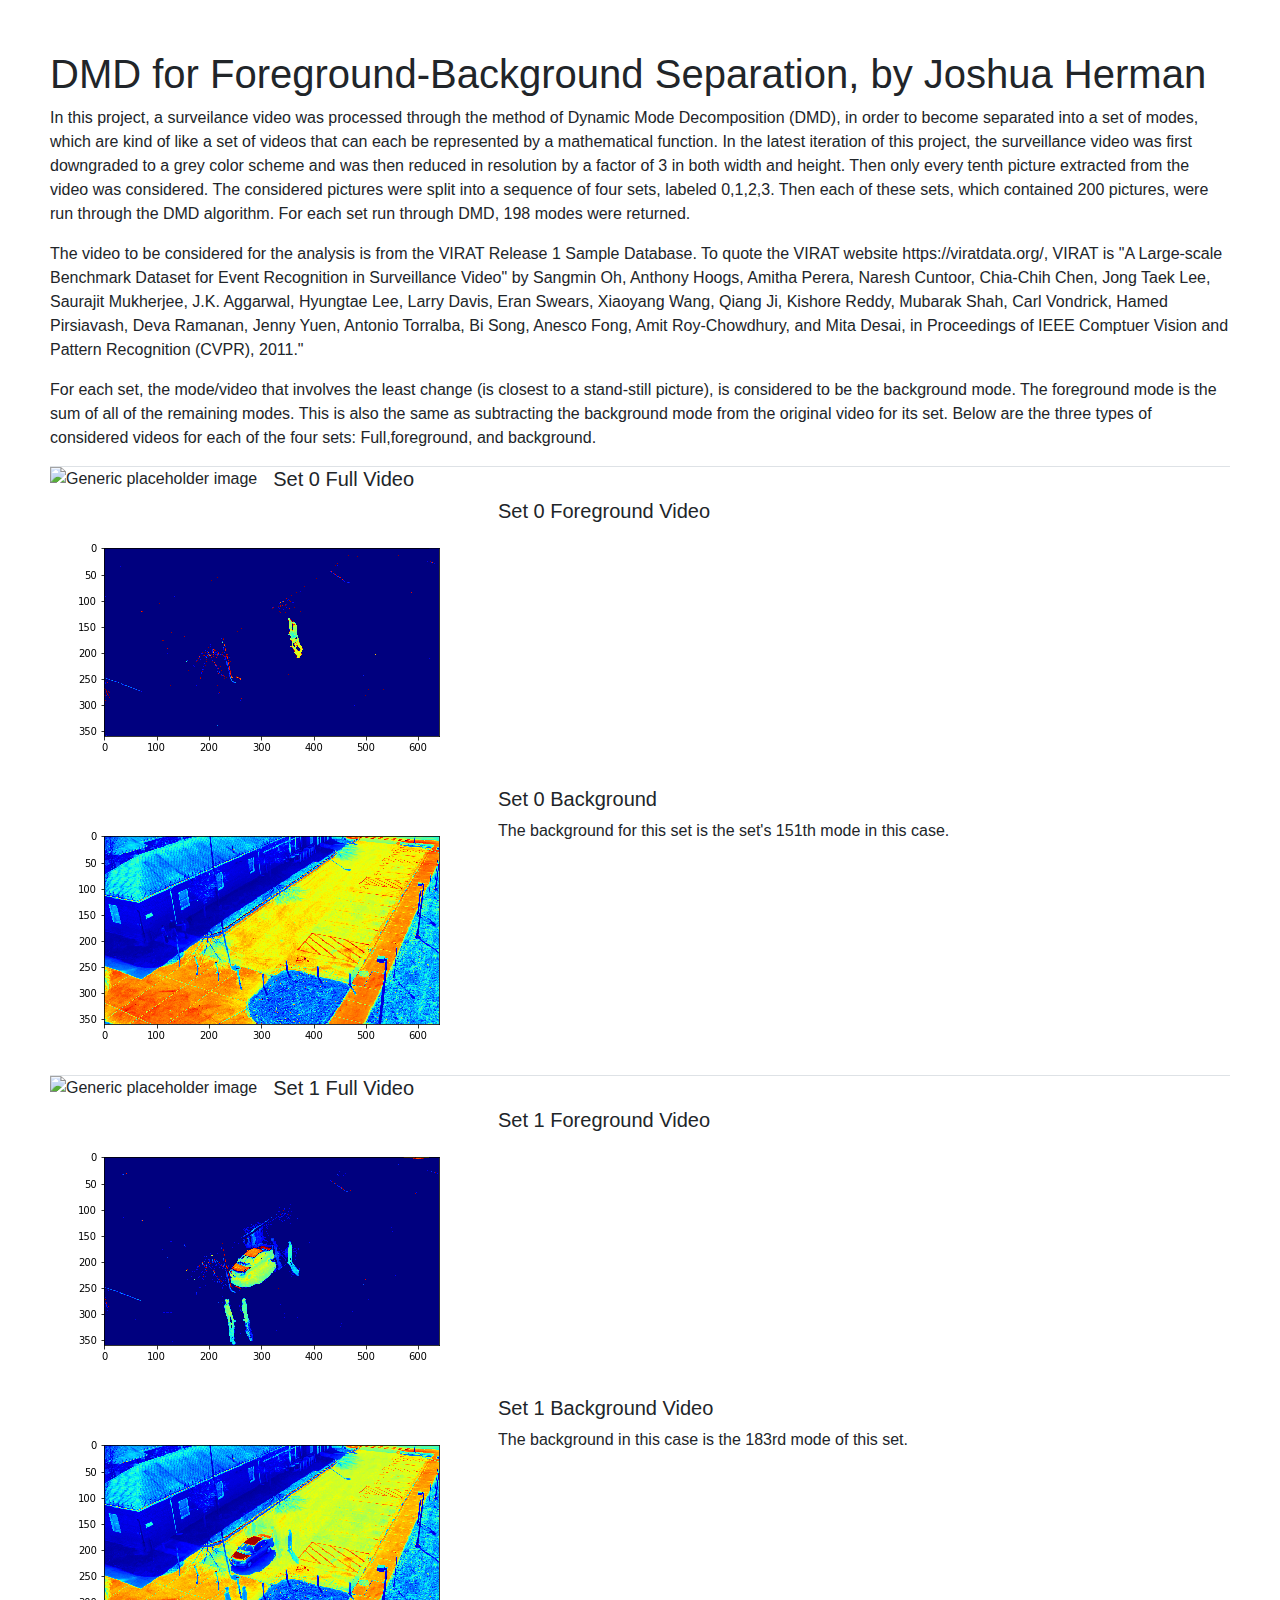
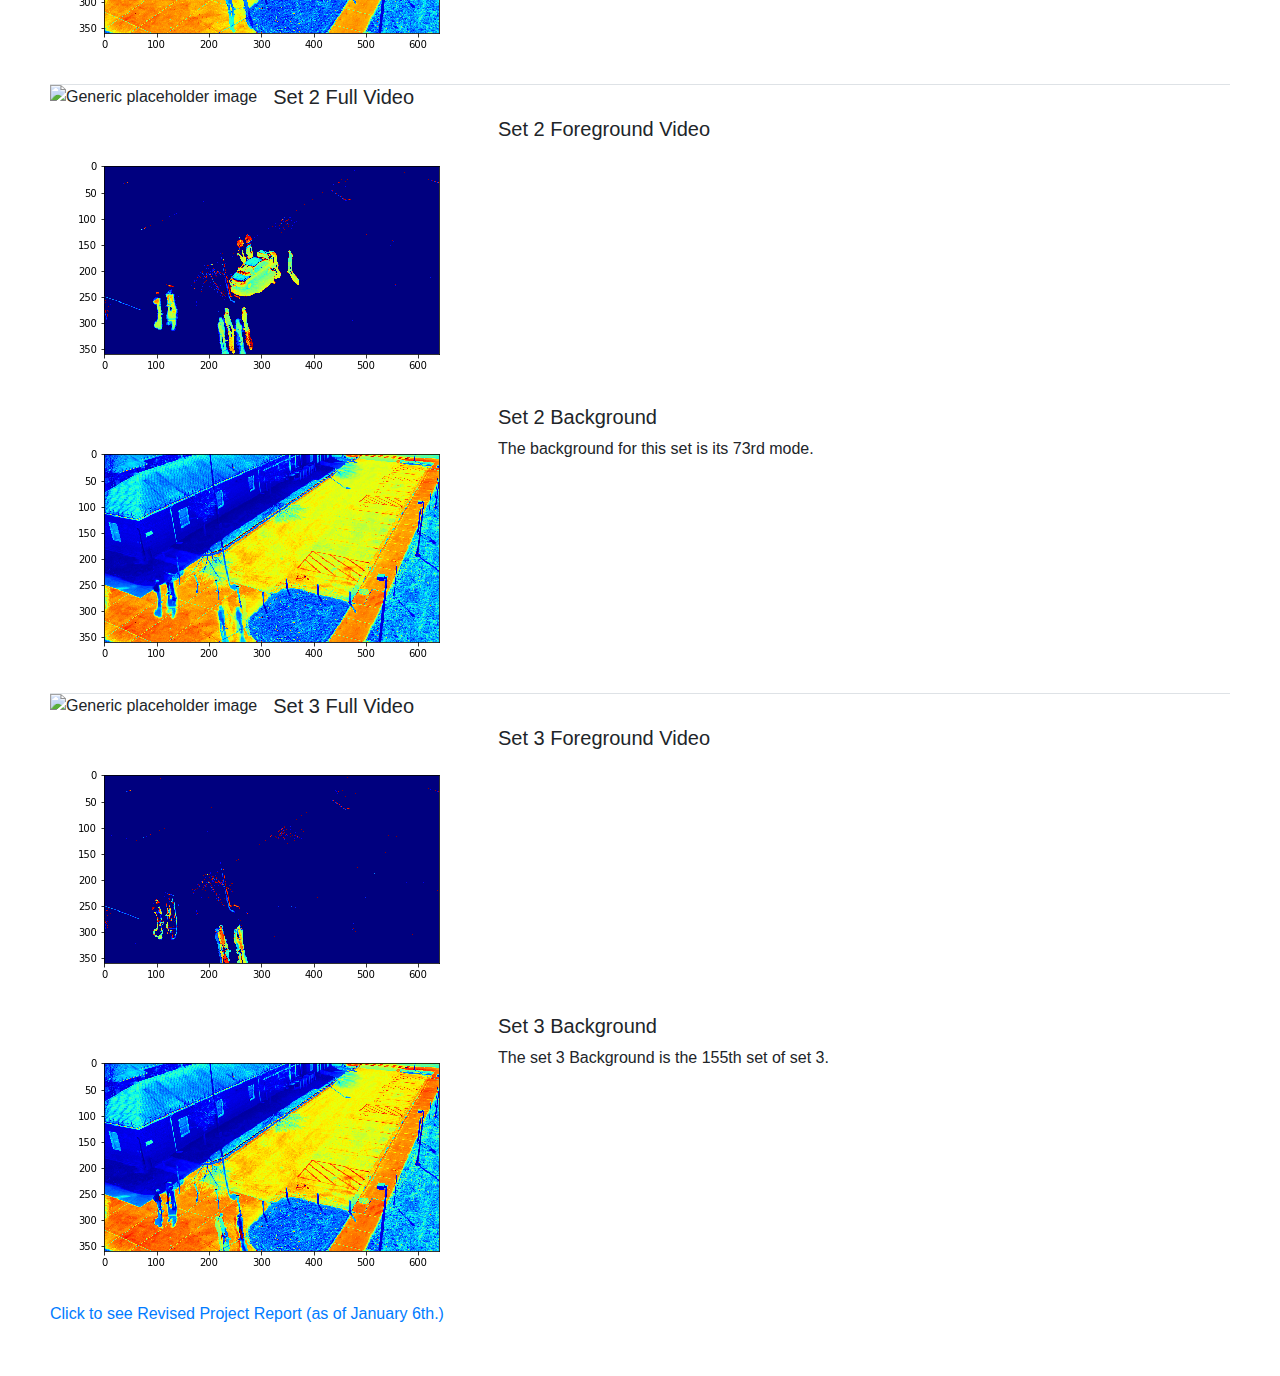
==== DMD.html @ bda3039c "Add files via upload" ====
<!DOCTYPE html>

<html>

  <head>

    <title>Bootstrap Template</title>

    <meta name="viewport" content="width=device-width, initial-scale=1.0">

    <link href="bootstrap/dist/css/bootstrap.min.css" rel="stylesheet" media="screen">
    <link href="DMD.css" rel='stylesheet'>
    <style>

      body {padding-top: 50px;
            padding-left: 50px;
            padding-right:50px;
            padding-bottom:50px}

    </style>

    <!-- HTML5 shim and Respond.js IE8 support of HTML5 elements and media queries -->

    <!--[if lt IE 9]>

      <script src="../../assets/js/html5shiv.js"></script>

      <script src="../../assets/js/respond.min.js"></script>

    <![endif]-->

    <!--https://realpython.com/getting-started-with-bootstrap-3/-->

  </head>

    <!---------------------------------------------------------------->

    <script src="bootstrap/dist/js/jquery.js"></script>

    <script src="bootstrap/dist/js/bootstrap.min.js"></script>

    <!----------------------------------------------------------------->



    <body>
      <h1> DMD for Foreground-Background Separation, by Joshua Herman</h1>
      <div class='mt-0 border-bottom'>
      <p>In this project, a surveilance video was processed through the method of Dynamic Mode Decomposition (DMD), in order to become separated into a set of modes, which are
      kind of like a set of videos that can each be represented by a mathematical function. In the latest iteration of this project, the surveillance video was first downgraded to
    a grey color scheme and was then reduced in resolution by a factor of 3 in both width and height. Then only every tenth picture extracted from the video was considered.
  The considered pictures were split into a sequence of four sets, labeled 0,1,2,3. Then each of these sets, which contained 200 pictures, were run through the DMD algorithm.
For each set run through DMD, 198 modes were returned.</p>

<p>The video to be considered for the analysis is from the VIRAT Release 1 Sample Database. To quote the VIRAT website https://viratdata.org/, VIRAT is "A Large-scale Benchmark Dataset for Event Recognition in Surveillance Video" by Sangmin Oh, Anthony Hoogs, Amitha Perera, Naresh Cuntoor, Chia-Chih Chen, Jong Taek Lee, Saurajit Mukherjee, J.K. Aggarwal, Hyungtae Lee, Larry Davis, Eran Swears, Xiaoyang Wang, Qiang Ji, Kishore Reddy, Mubarak Shah, Carl Vondrick, Hamed Pirsiavash, Deva Ramanan, Jenny Yuen, Antonio Torralba, Bi Song, Anesco Fong, Amit Roy-Chowdhury, and Mita Desai, in Proceedings of IEEE Comptuer Vision and Pattern Recognition (CVPR), 2011."</p>

<p>For each set, the mode/video that involves the least change (is closest to a stand-still picture), is considered to be the background mode. The foreground mode is the sum of all of the remaining modes.
This is also the same as subtracting the background mode from the original video for its set. Below are the three types of considered videos for each of the four sets: Full,foreground, and background.</p>
</div>
      <div class="media">

        <img class="d-flex align-self-start mr-3" src="gifs/Full-Set0.gif" alt="Generic placeholder image">

        <div class="media-body">

          <h5 class="mt-0">Set 0 Full Video</h5>


        </div>

      </div>

    </body>



    <body>

      <div class="media">

        <img class="d-flex align-self-start mr-3" src="gifs/ForegroundVid-Set0.gif" alt="Generic placeholder image">

        <div class="media-body">

          <h5 class="mt-0">Set 0 Foreground Video</h5>

        </div>

      </div>

    </body>



    <body>

      <div class="media border-bottom">

        <img class="d-flex align-self-start mr-3" src="gifs/Background-Set0-Mode[151].gif" alt="Generic placeholder image">

        <div class="media-body">

          <h5 class="mt-0">Set 0 Background</h5>

          <p>The background for this set is the set's 151th mode in this case.
        </div>

      </div>

    </body>



    <body>

      <div class="media">

        <img class="d-flex align-self-start mr-3" src="gifs/Full-Set1.gif" alt="Generic placeholder image">

        <div class="media-body">

          <h5 class="mt-0">Set 1 Full Video</h5>


        </div>

      </div>

    </body>



    <body>

      <div class="media">

        <img class="d-flex align-self-start mr-3" src="gifs/ForegroundVid-Set1.gif" alt="Generic placeholder image">

        <div class="media-body">

          <h5 class="mt-0">Set 1 Foreground Video</h5>


        </div>

      </div>

    </body>

    <body>

      <div class="media border-bottom">

        <img class="d-flex align-self-start mr-3" src="gifs/Background-Set1-Mode[183].gif" alt="Generic placeholder image">

        <div class="media-body">

          <h5 class="mt-0">Set 1 Background Video</h5>

          <p>The background in this case is the 183rd mode of this set.
        </div>

      </div>

    </body>



    <body>

      <div class="media">

        <img class="d-flex align-self-start mr-3" src="gifs/Full-Set2.gif" alt="Generic placeholder image">

        <div class="media-body">

          <h5 class="mt-0">Set 2 Full Video</h5>


        </div>

      </div>

    </body>



    <body>

      <div class="media">

        <img class="d-flex align-self-start mr-3" src="gifs/ForegroundVid-Set2.gif" alt="Generic placeholder image">

        <div class="media-body">

          <h5 class="mt-0">Set 2 Foreground Video</h5>


        </div>

      </div>

      <body>

        <div class="media border-bottom">

          <img class="d-flex align-self-start mr-3" src="gifs/Background-Set2-Mode[73].gif" alt="Generic placeholder image">

          <div class="media-body">

            <h5 class="mt-0">Set 2 Background</h5>

            <p>The background for this set is its 73rd mode. </p>
          </div>

        </div>



        <body>

          <div class="media">

            <img class="d-flex align-self-start mr-3" src="gifs/Full-Set3.gif" alt="Generic placeholder image">

            <div class="media-body">

              <h5 class="mt-0">Set 3 Full Video</h5>


            </div>

          </div>

        </body>



      <body>

        <div class="media">

          <img class="d-flex align-self-start mr-3" src="gifs/ForegroundVid-Set3.gif" alt="Generic placeholder image">

          <div class="media-body">

            <h5 class="mt-0">Set 3 Foreground Video</h5>


          </div>

        </div>

      </body>



        <body>

          <div class="media">

            <img class="d-flex align-self-start mr-3" src="gifs/Background-Set3-Mode[155].gif" alt="Generic placeholder image">

            <div class="media-body">

              <h5 class="mt-0">Set 3 Background</h5>

              <p>The set 3 Background is the 155th set of set 3. </p>
            </div>

          </div>

        </body>





    </body>
    <a href=Rev010520.pdf>Click to see Revised Project Report (as of January 6th.)
</html>
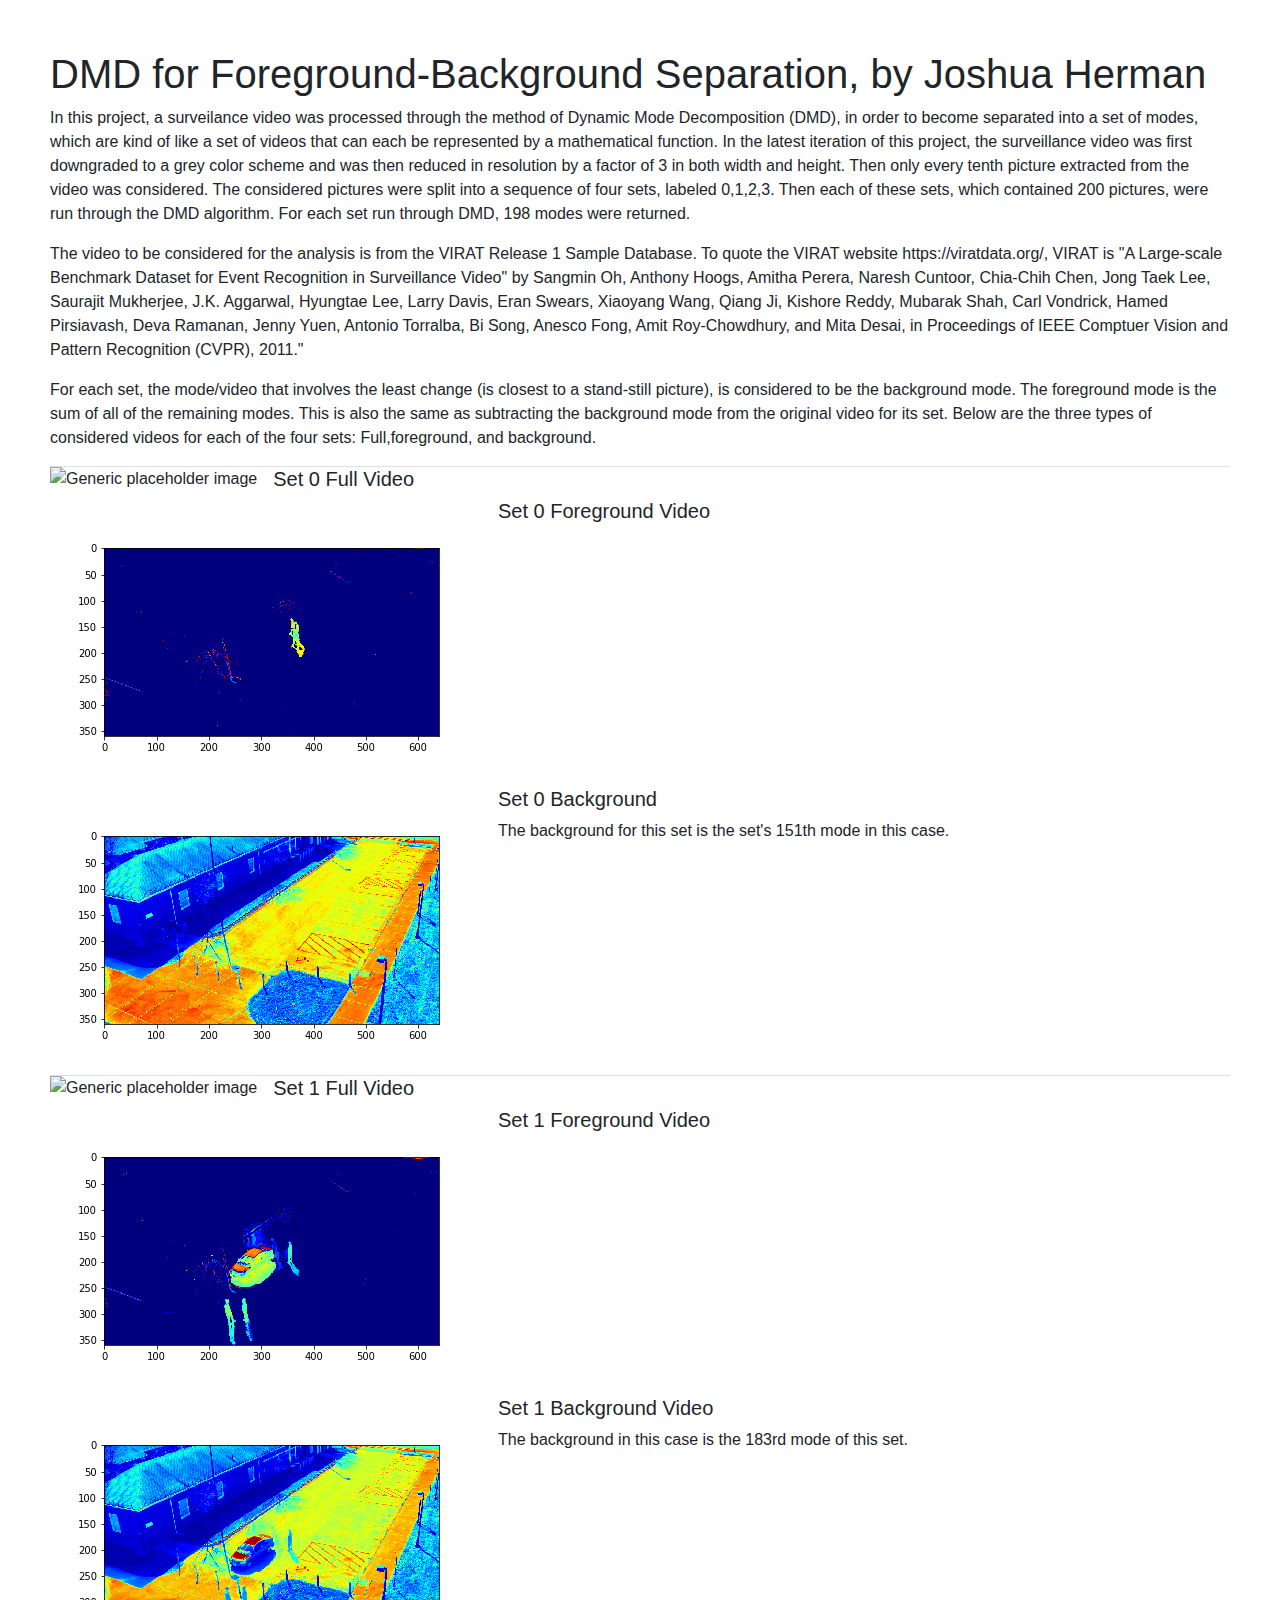
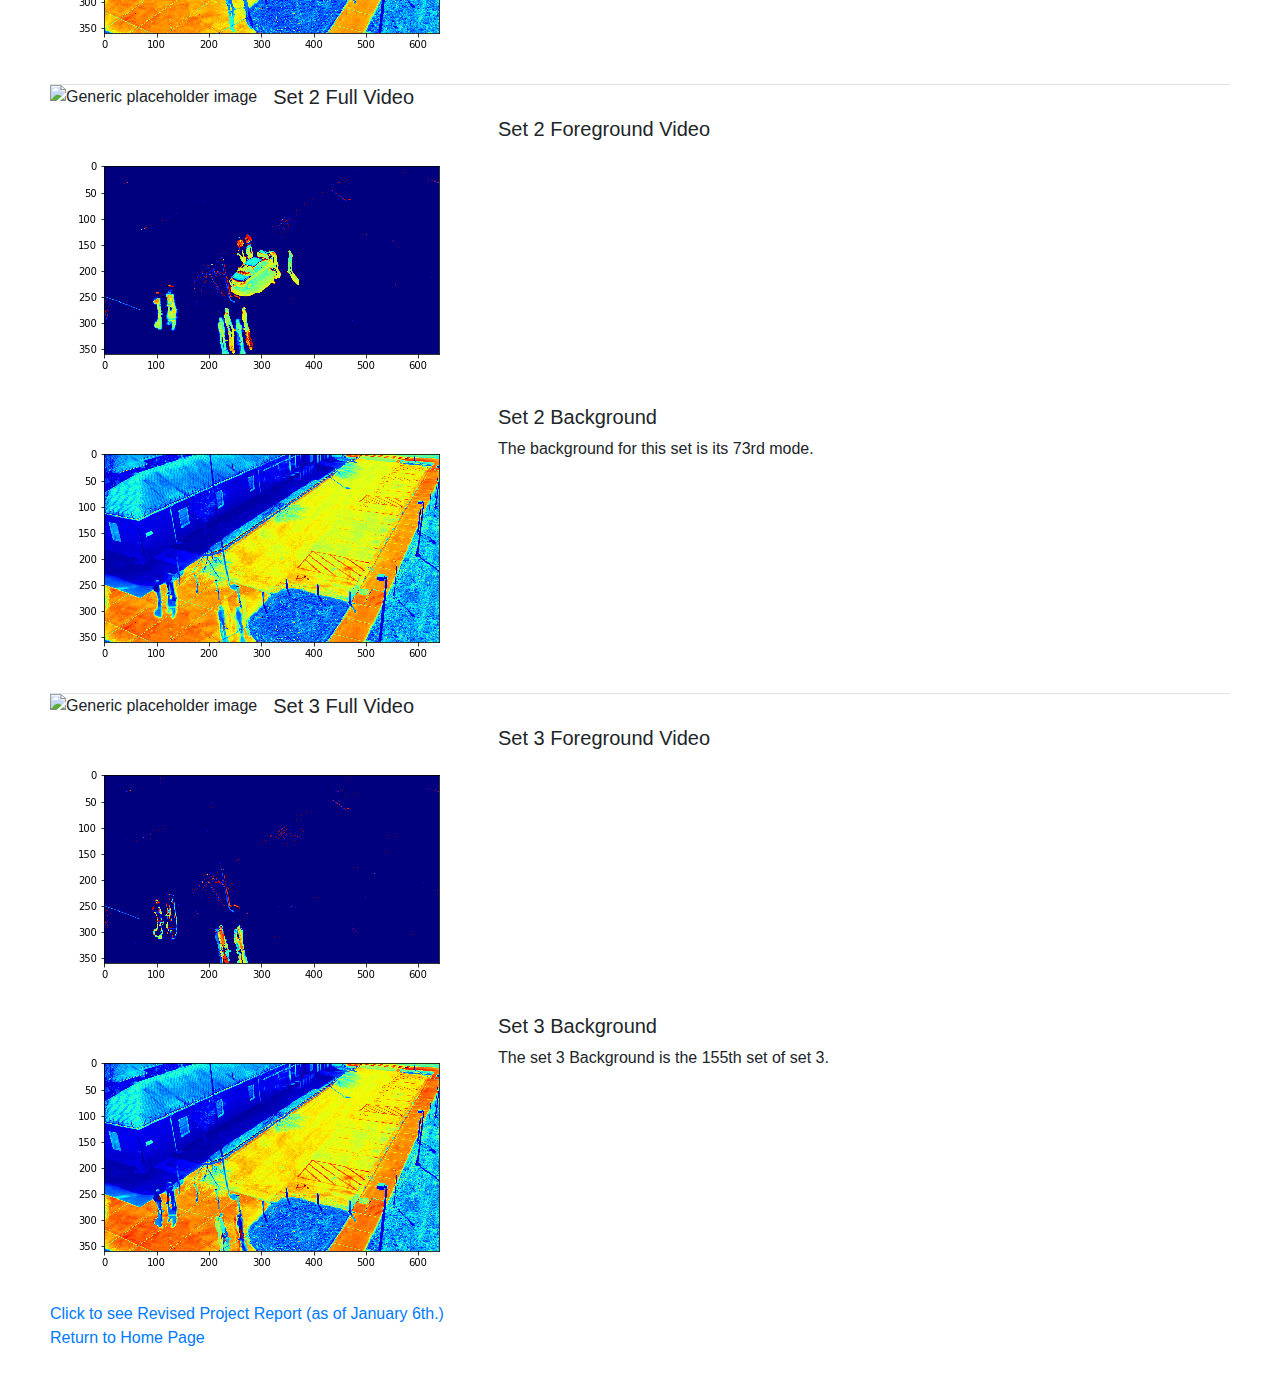
==== commit 396dee6d: "Add files via upload" ====
--- a/DMD.html
+++ b/DMD.html
@@ -278,5 +278,14 @@
 
 
     </body>
-    <a href=Rev010520.pdf>Click to see Revised Project Report (as of January 6th.)
+    <div>
+
+    <a href=Rev010520.pdf>Click to see Revised Project Report (as of January 6th.)</a>
+    </div>
+    <div>
+      <a href=index.html>Return to Home Page </a>
+    </div>
+
+
+
 </html>
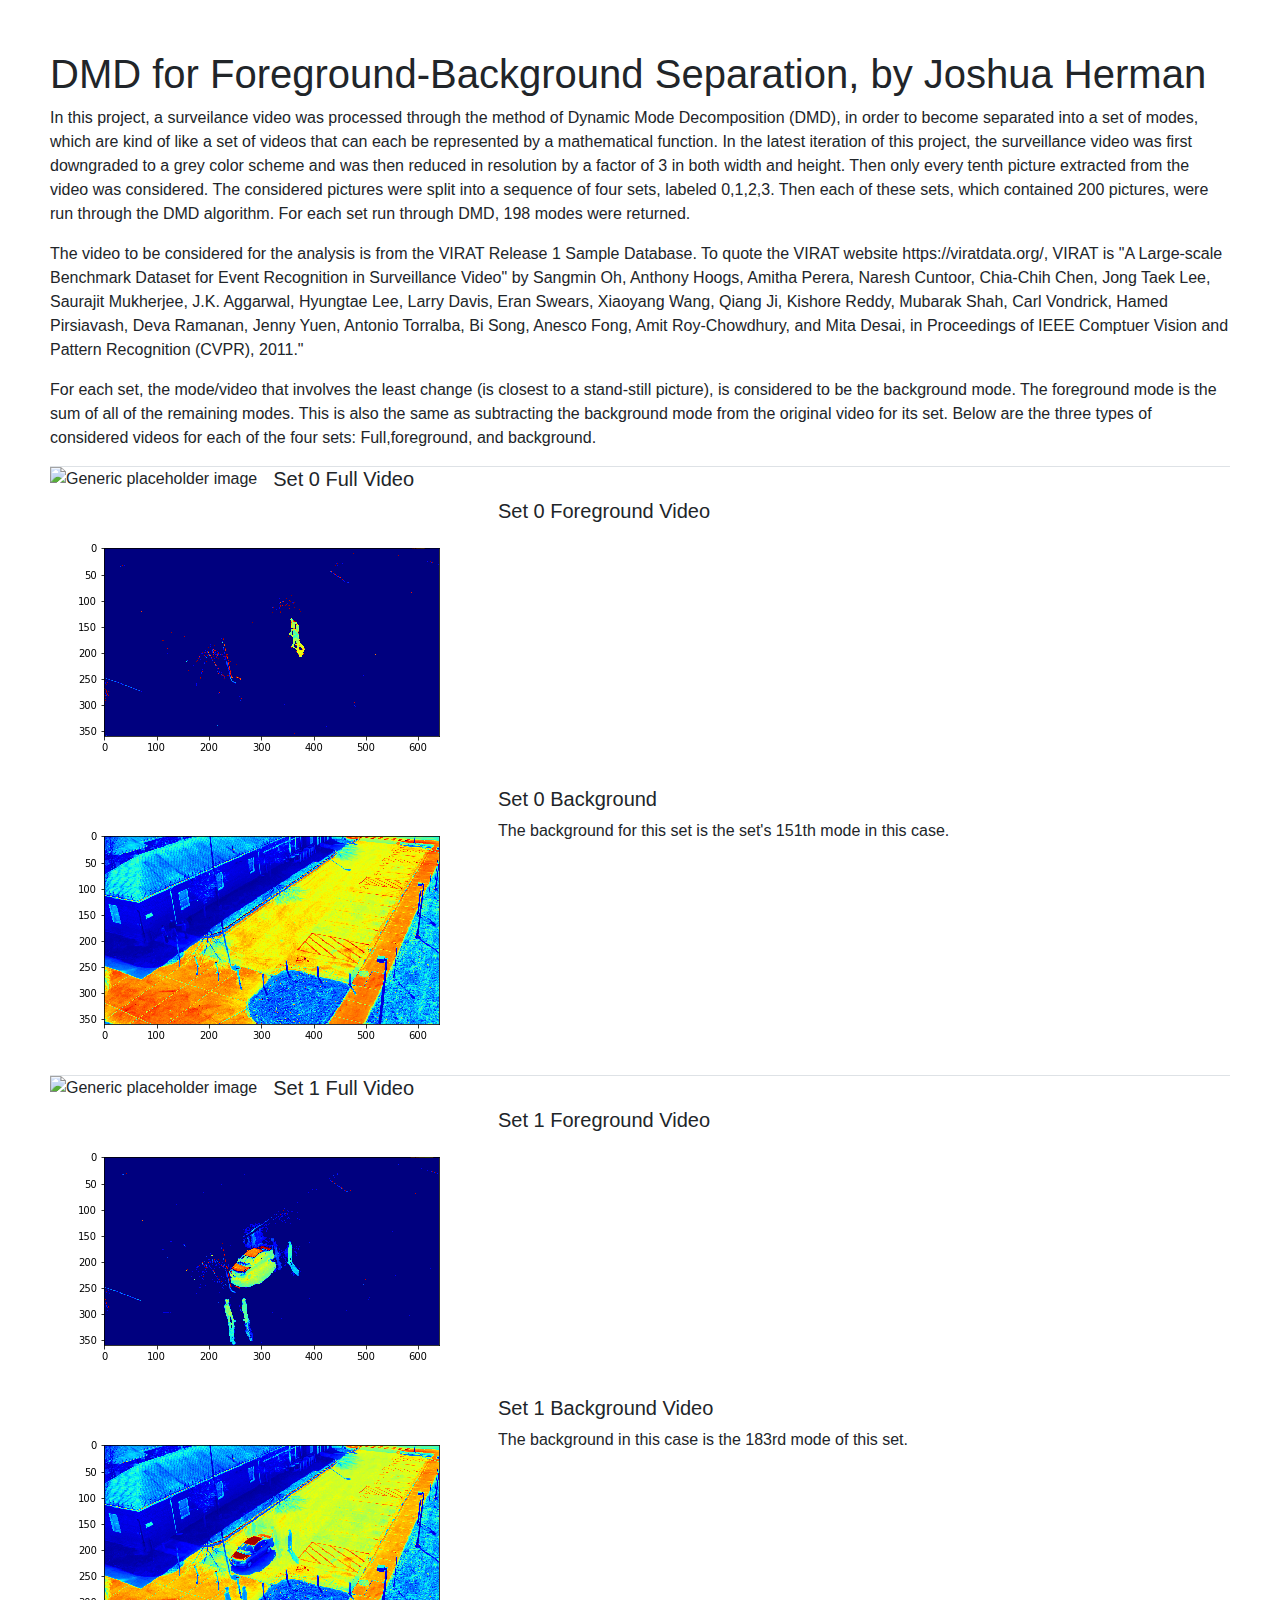
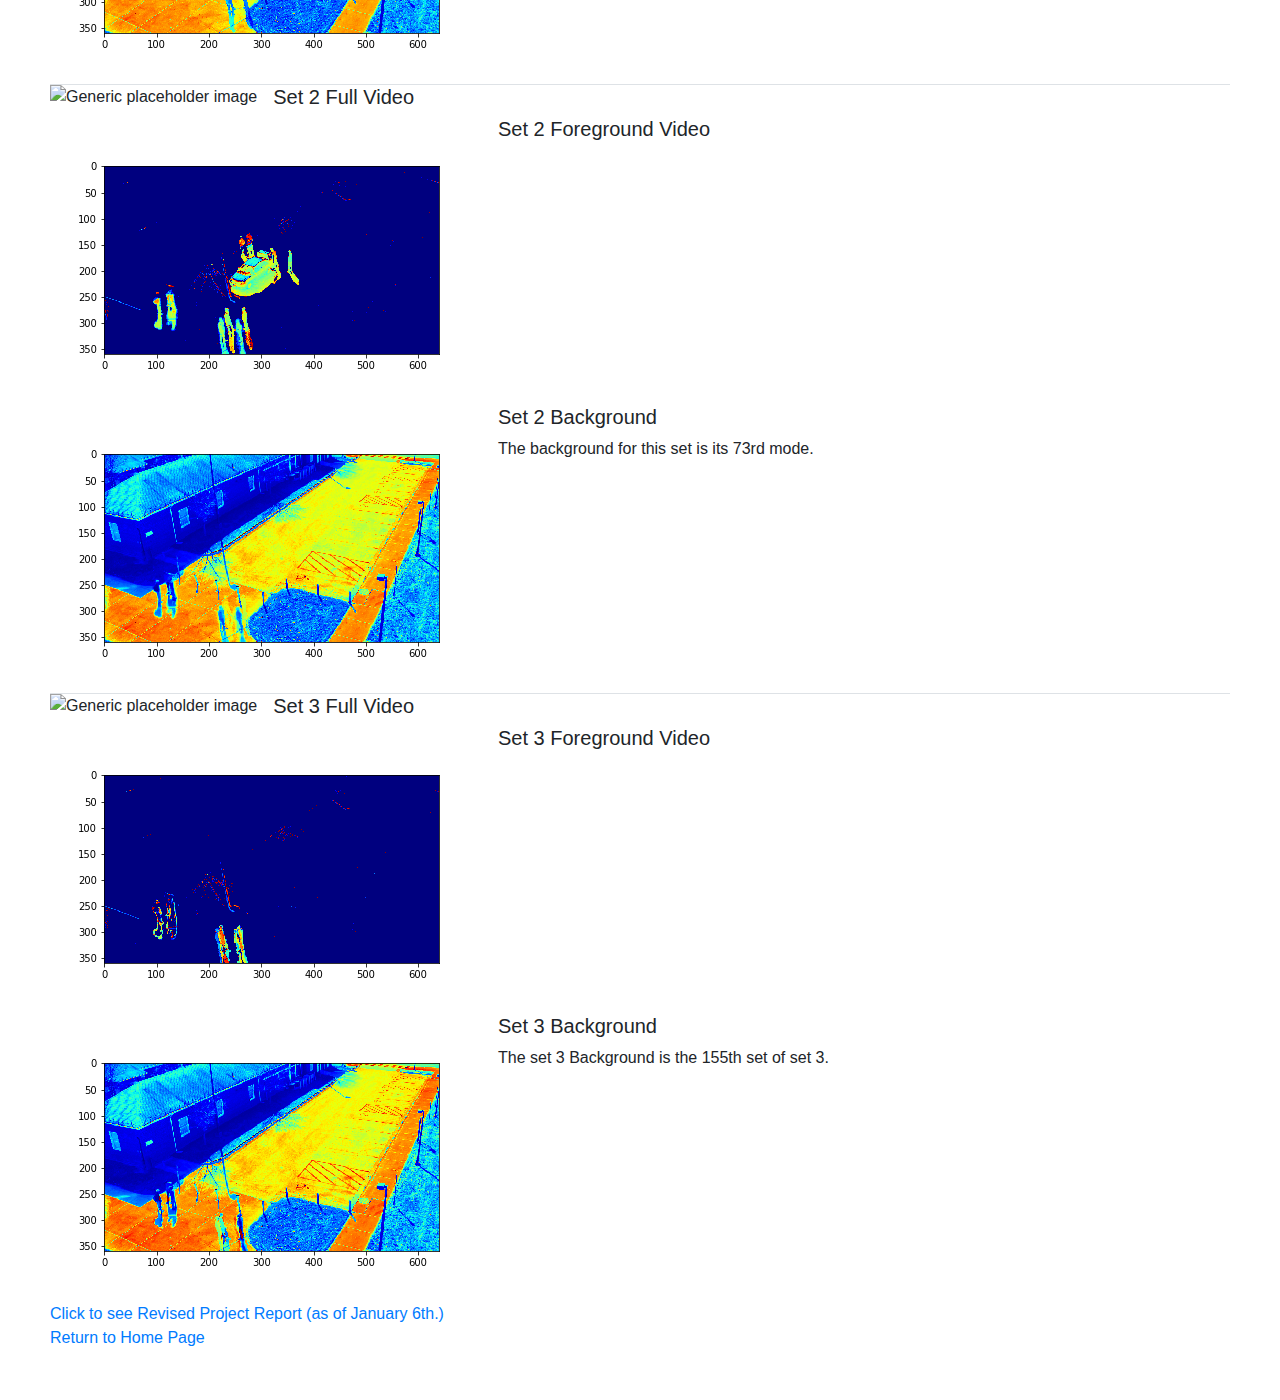
==== commit fcb30aec: "Add files via upload" ====
--- a/DMD.html
+++ b/DMD.html
@@ -5,7 +5,7 @@
 
   <head>
 
-    <title>Bootstrap Template</title>
+    <title>DMD for foreground background separation</title>
 
     <meta name="viewport" content="width=device-width, initial-scale=1.0">
 
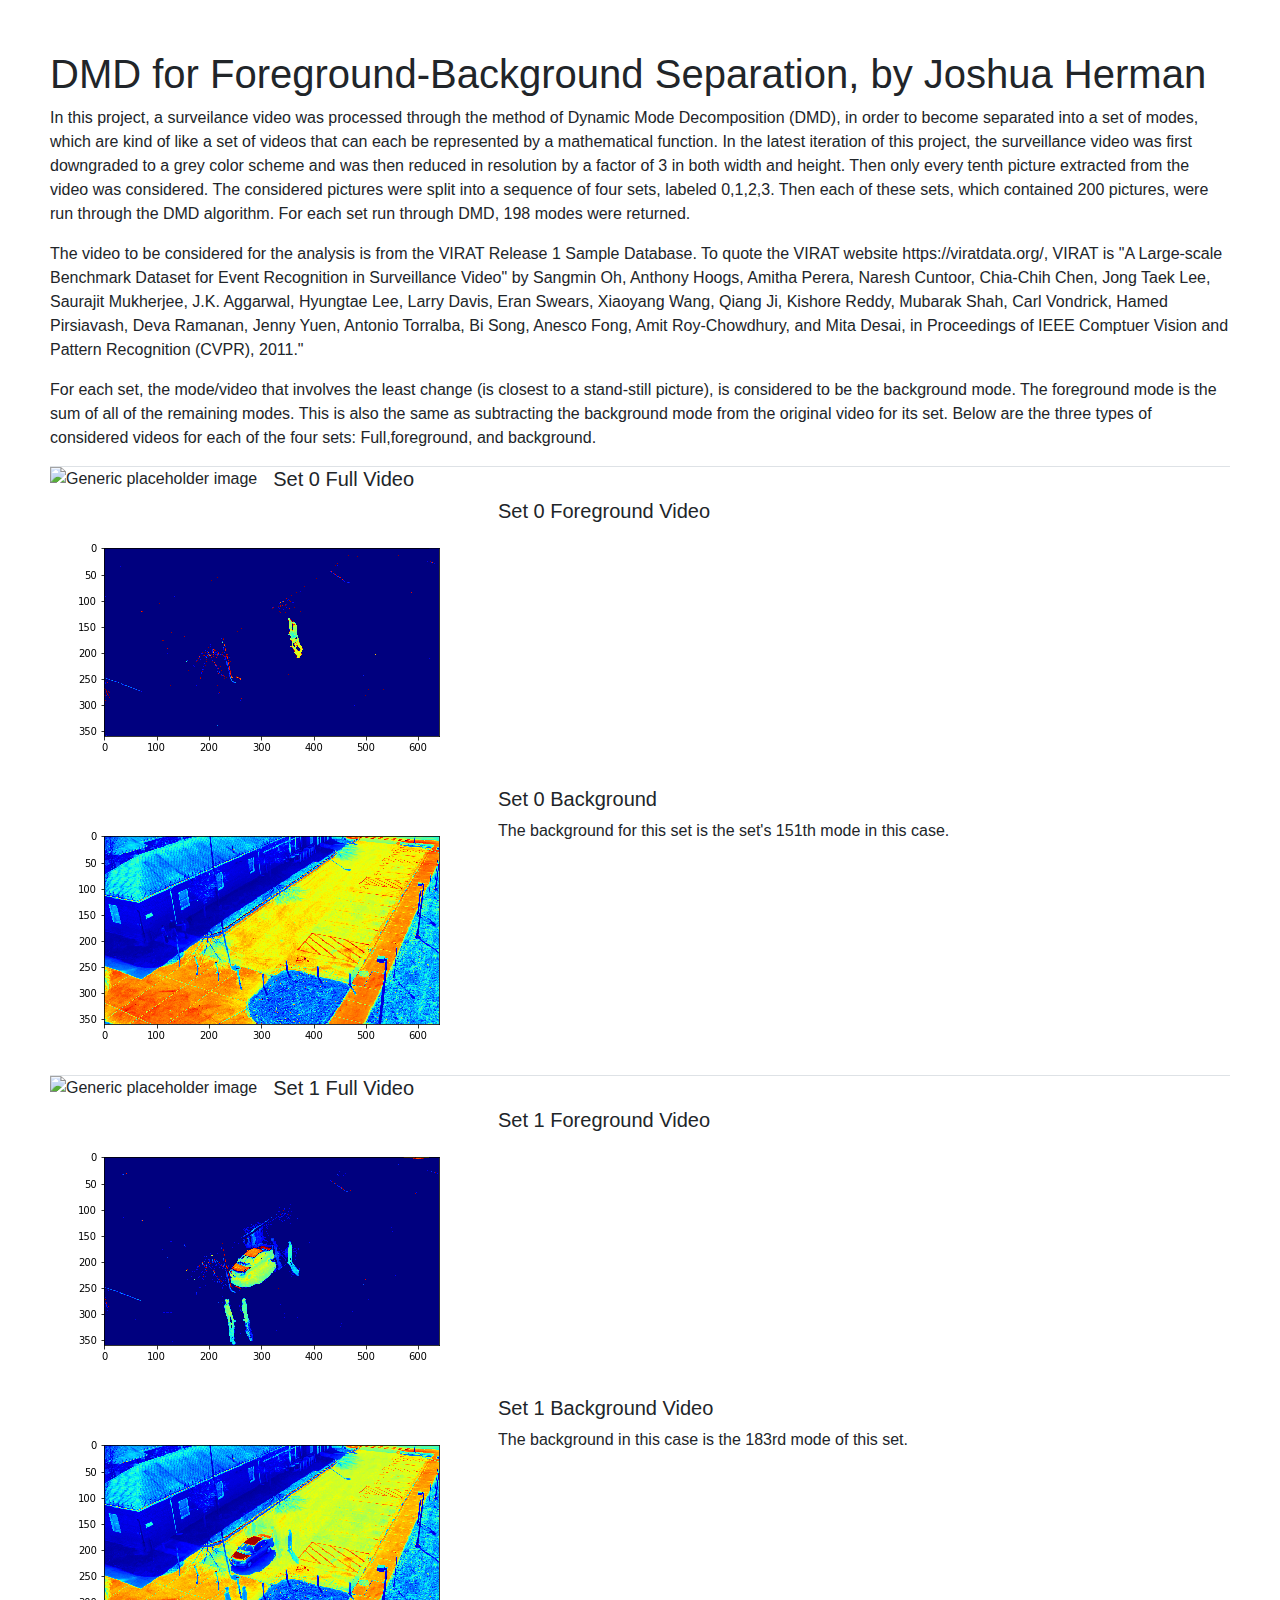
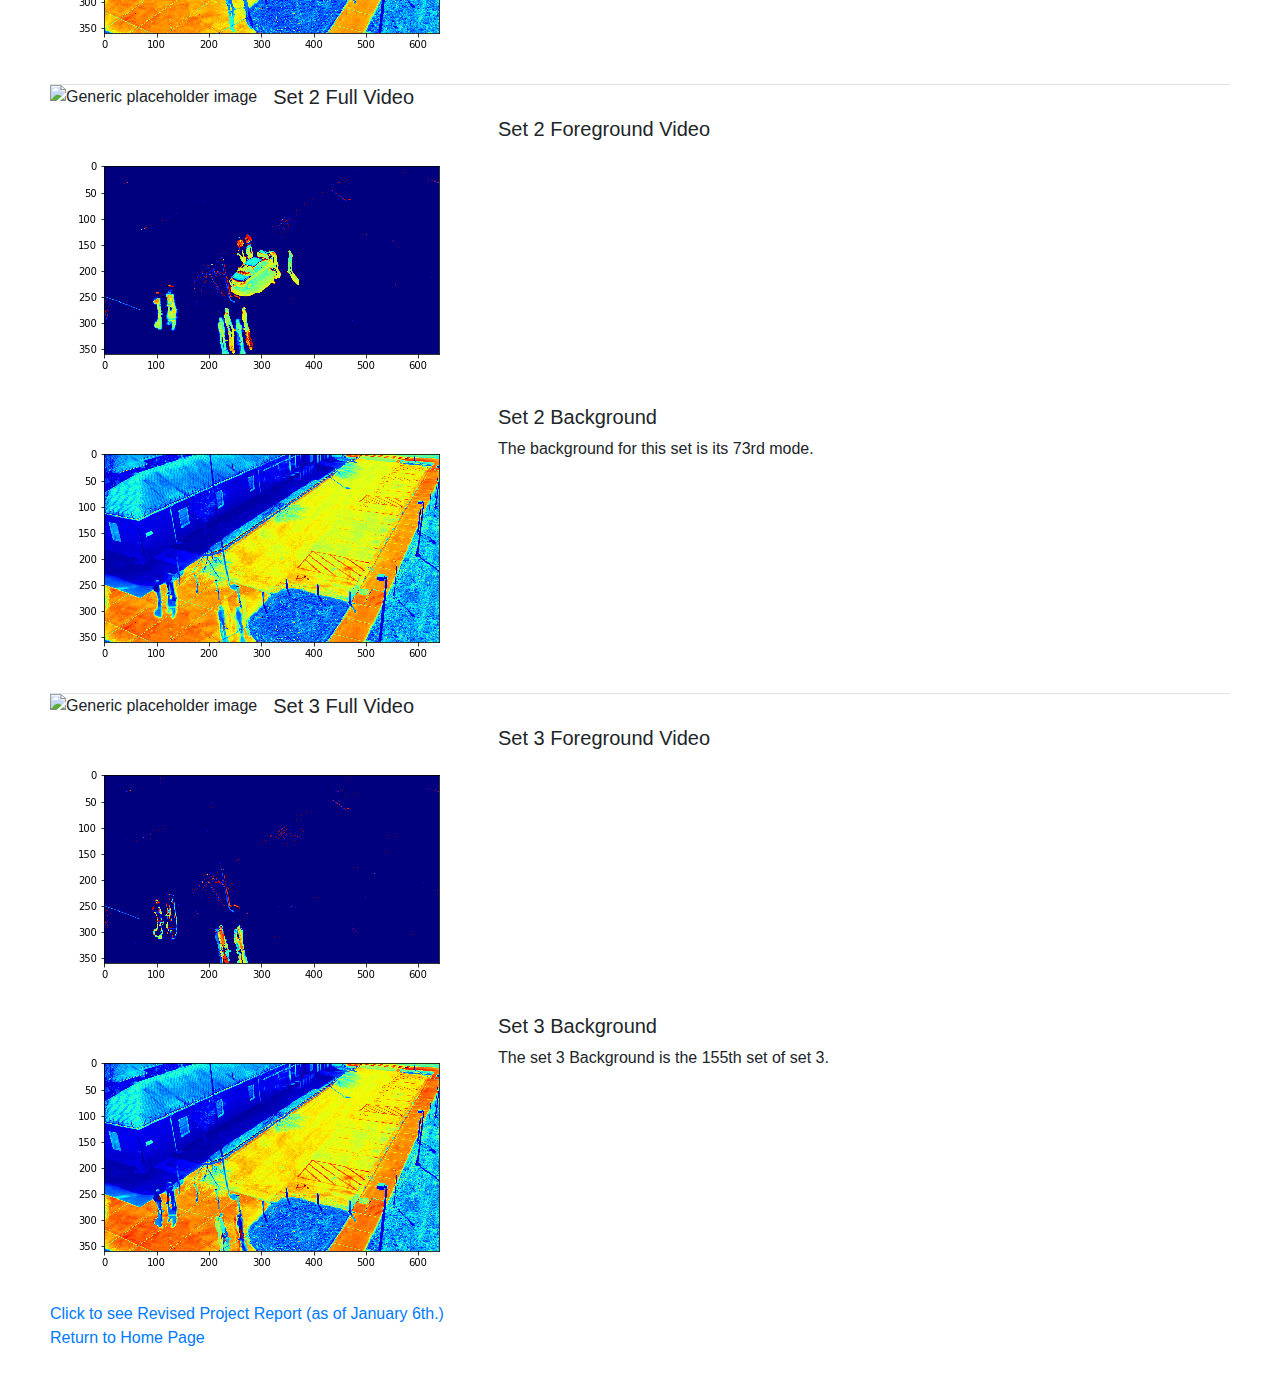
==== commit 12383dc5: "Add files via upload" ====
--- a/DMD.html
+++ b/DMD.html
@@ -280,7 +280,7 @@
     </body>
     <div>
 
-    <a href=Rev010520.pdf>Click to see Revised Project Report (as of January 6th.)</a>
+    <a href=Rev010520.pdf id='paper'>Click to see Revised Project Report (as of January 6th.)</a>
     </div>
     <div>
       <a href=index.html>Return to Home Page </a>
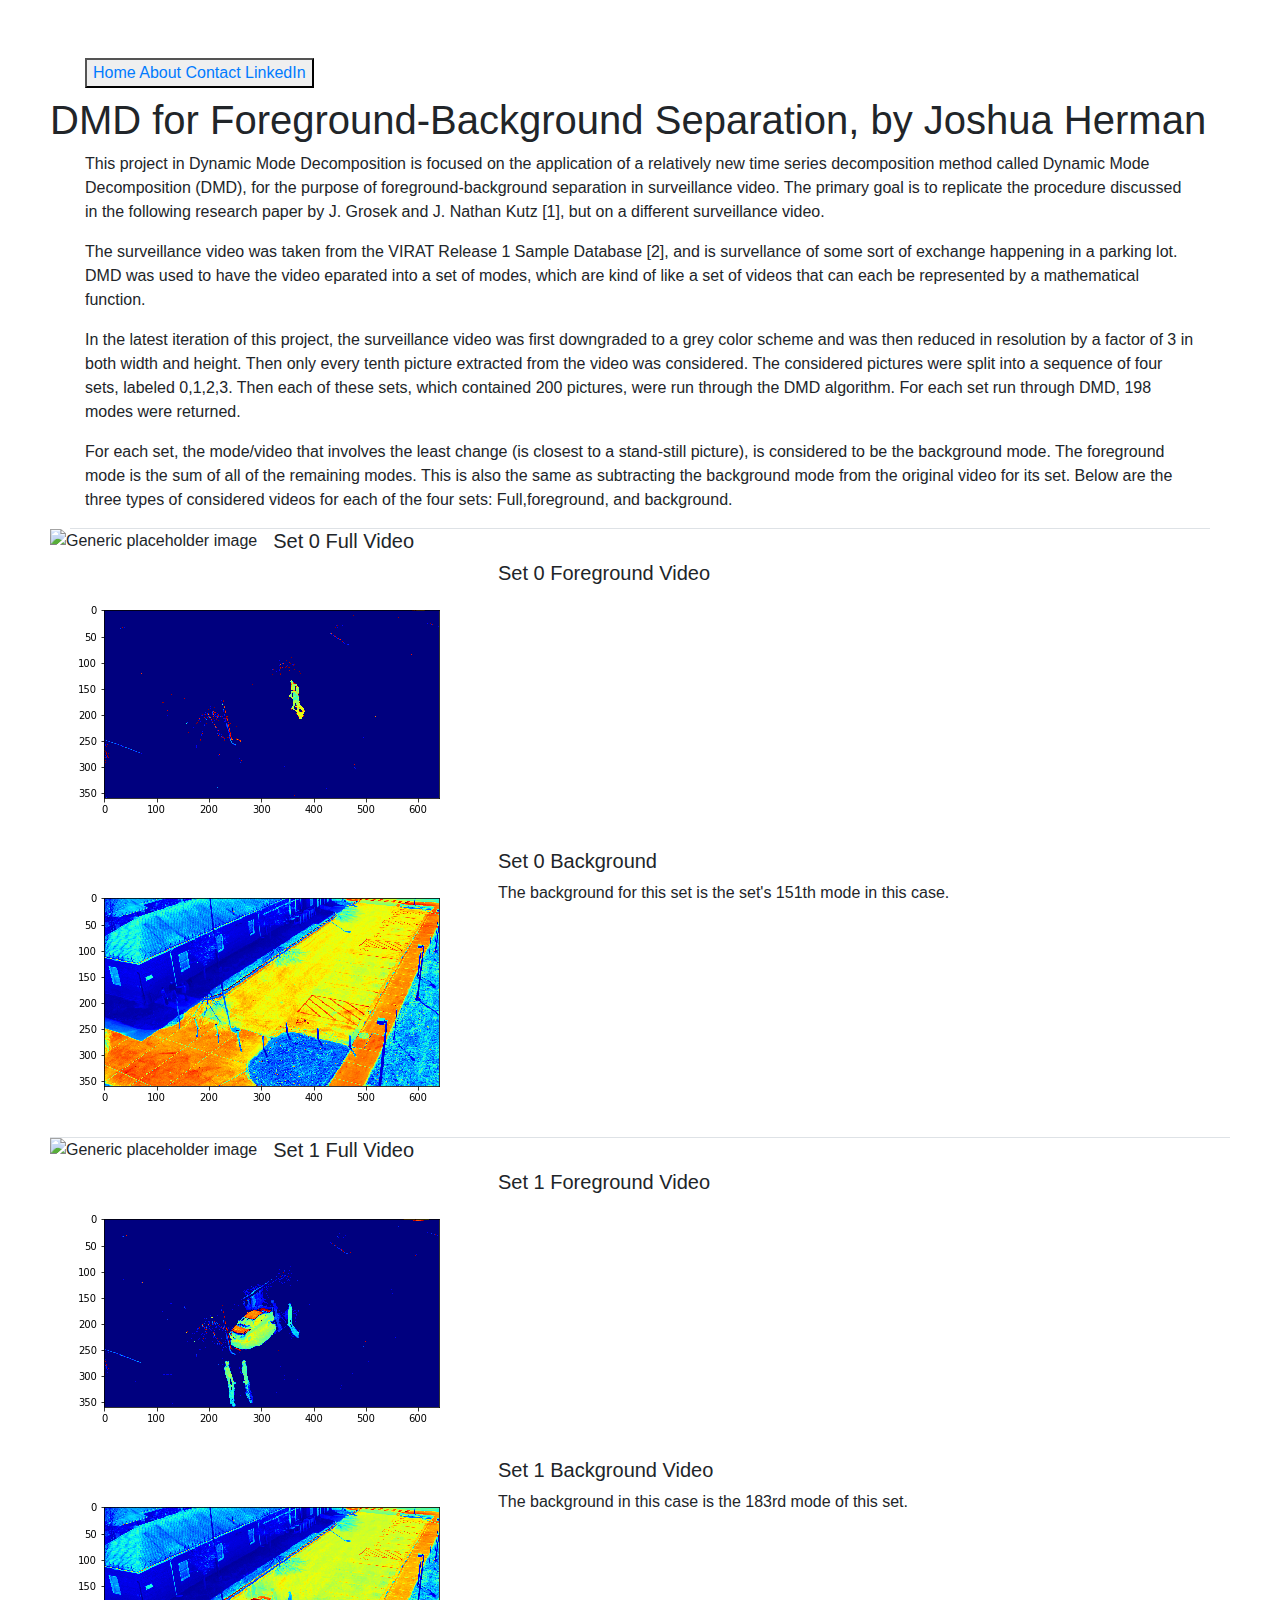
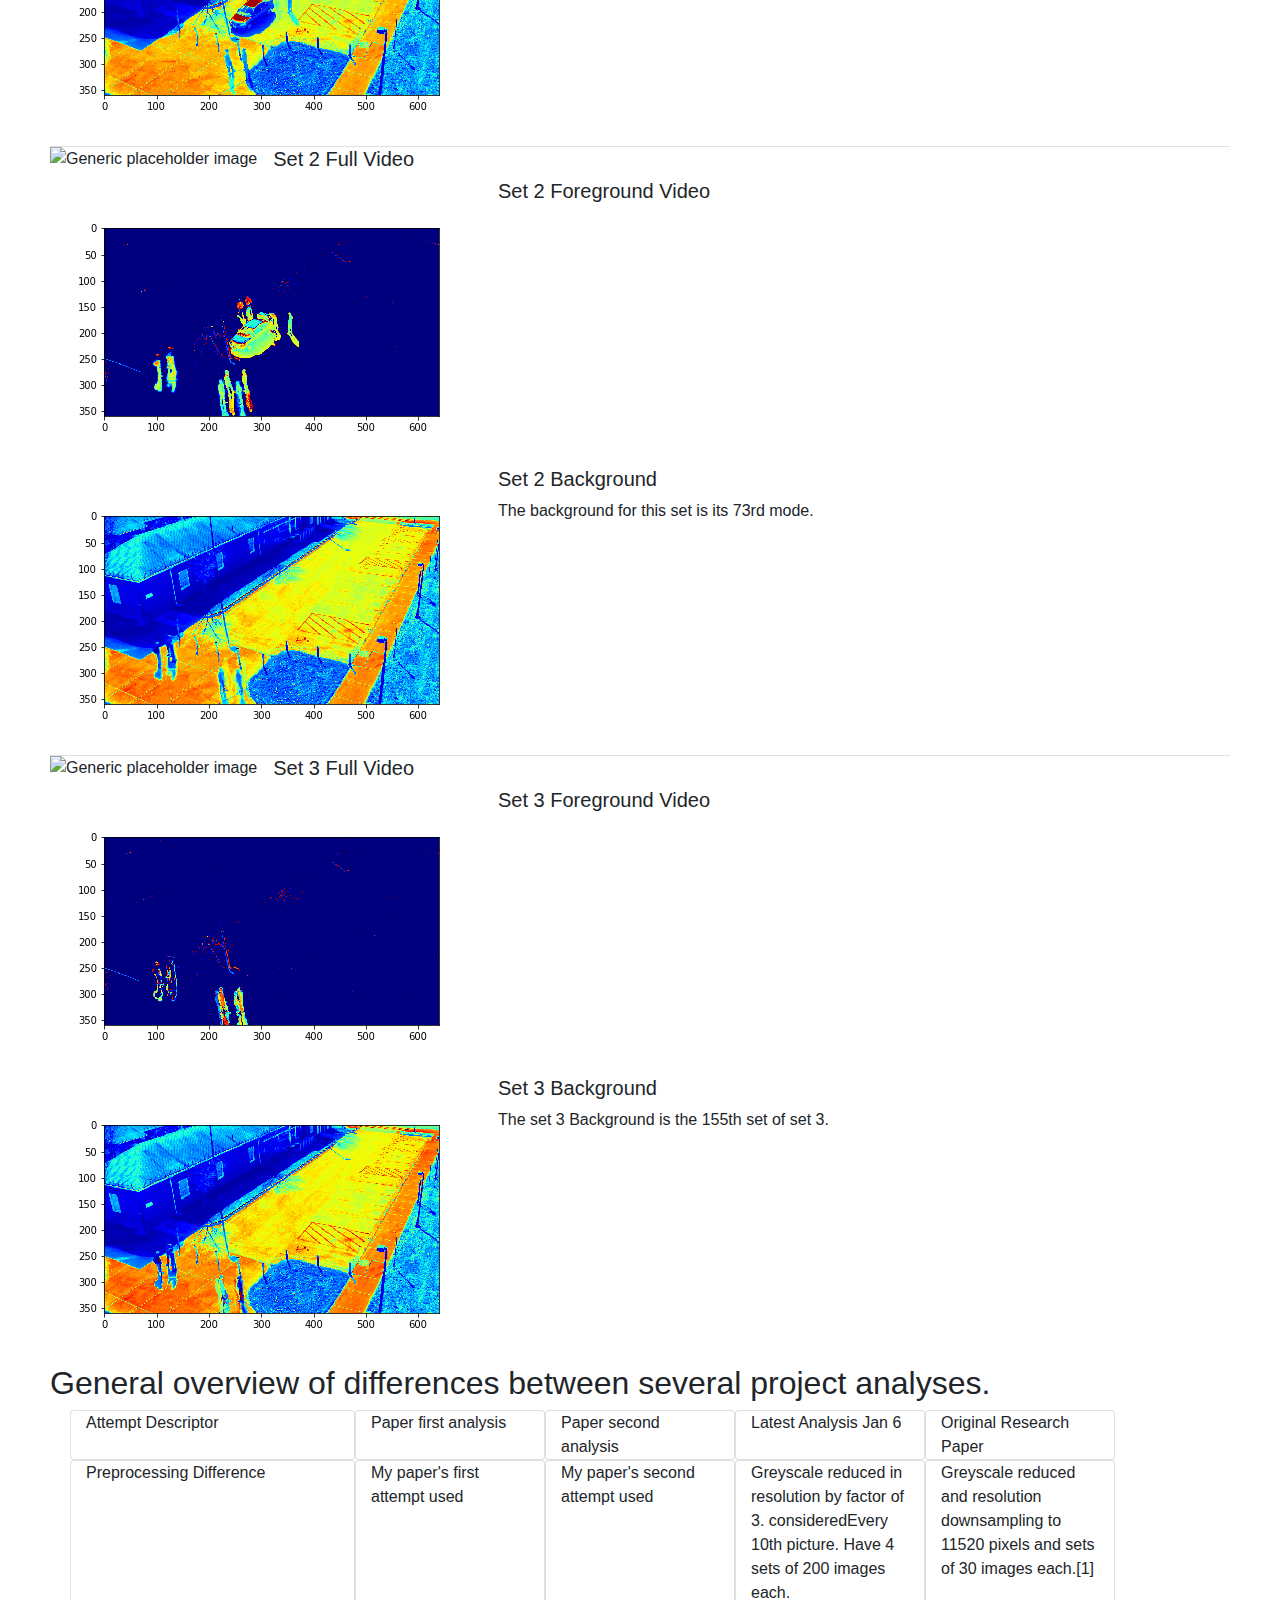
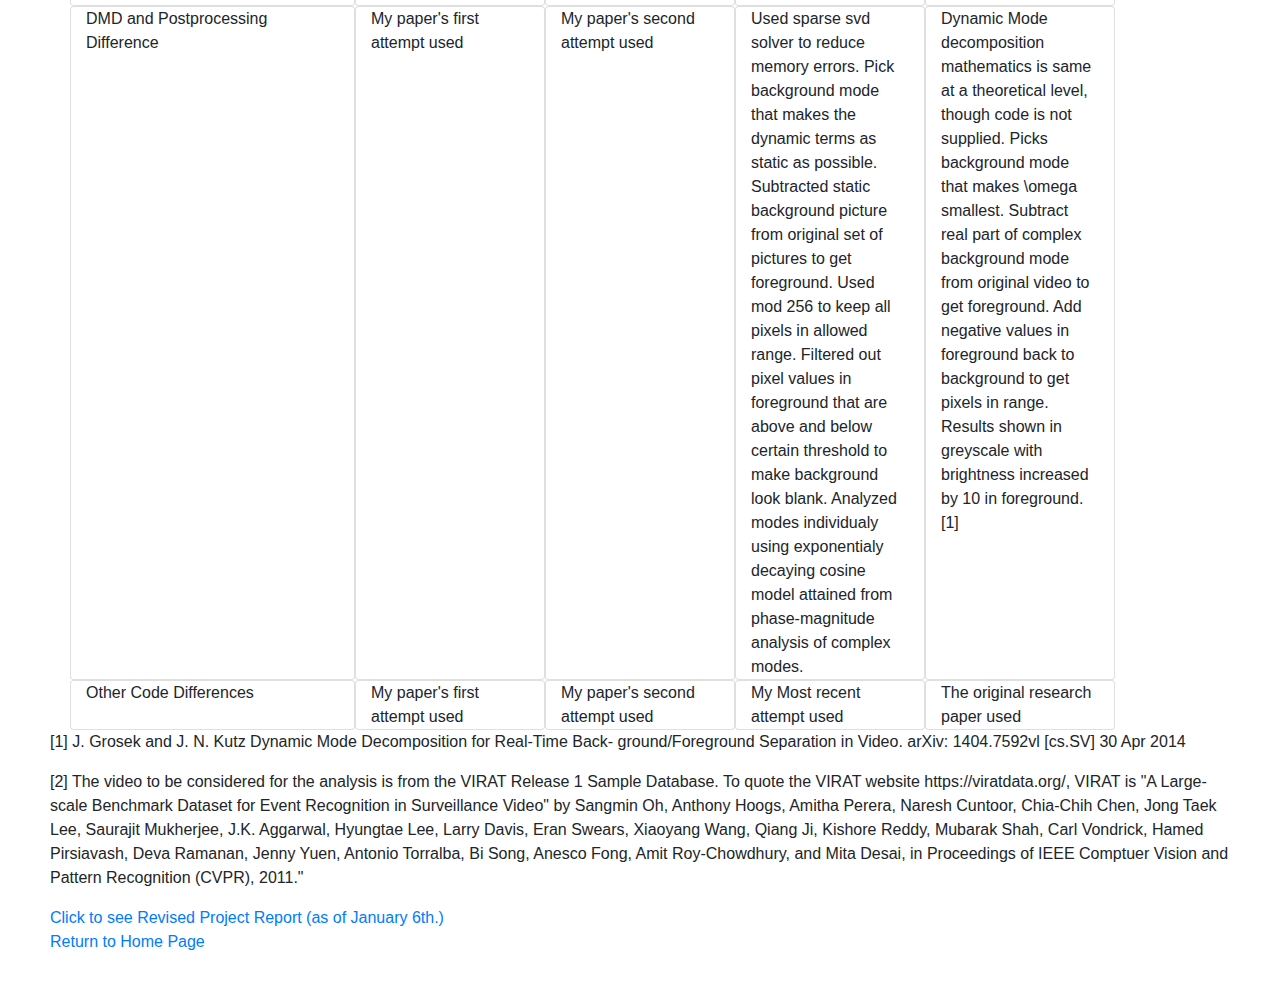
==== commit f4476465: "Add files via upload" ====
--- a/DMD.html
+++ b/DMD.html
@@ -41,30 +41,120 @@
     <script src="bootstrap/dist/js/bootstrap.min.js"></script>
 
     <!----------------------------------------------------------------->
-
+    <div class="navbar navbar-inverse navbar-fixed-top">
+
+      <div class="container">
+        <!----------------------------------------------------------------------------------->
+        <div class="navbar-header">
+
+          <button type="button" class="navbar-toggle" display:'flex-space' data-toggle="collapse" data-target=".navbar-collapse">
+            <span class="icon-bar"><a href='index.html'>Home</a></span>
+            <span class="icon-bar"><a href='me.html#About'>About</a></span>
+            <span class="icon-bar"><a href='me.html#Contact'>Contact</a></span>
+            <span class="icon-bar"><a href='https://linkedin.com/in/joshua-herman-60358789'>LinkedIn</a></span>
+
+          </button>
+
+          <a class="navbar-brand" href="#"></a>
+        </div>
+        <!---------------------------------------------------------------------->
+
+        <!---------------------------------------------------------------------->
+      </div>
+      <!---------------------------------------------------------------------------->
+    </div>
 
 
     <body>
       <h1> DMD for Foreground-Background Separation, by Joshua Herman</h1>
-      <div class='mt-0 border-bottom'>
-      <p>In this project, a surveilance video was processed through the method of Dynamic Mode Decomposition (DMD), in order to become separated into a set of modes, which are
-      kind of like a set of videos that can each be represented by a mathematical function. In the latest iteration of this project, the surveillance video was first downgraded to
-    a grey color scheme and was then reduced in resolution by a factor of 3 in both width and height. Then only every tenth picture extracted from the video was considered.
-  The considered pictures were split into a sequence of four sets, labeled 0,1,2,3. Then each of these sets, which contained 200 pictures, were run through the DMD algorithm.
-For each set run through DMD, 198 modes were returned.</p>
-
-<p>The video to be considered for the analysis is from the VIRAT Release 1 Sample Database. To quote the VIRAT website https://viratdata.org/, VIRAT is "A Large-scale Benchmark Dataset for Event Recognition in Surveillance Video" by Sangmin Oh, Anthony Hoogs, Amitha Perera, Naresh Cuntoor, Chia-Chih Chen, Jong Taek Lee, Saurajit Mukherjee, J.K. Aggarwal, Hyungtae Lee, Larry Davis, Eran Swears, Xiaoyang Wang, Qiang Ji, Kishore Reddy, Mubarak Shah, Carl Vondrick, Hamed Pirsiavash, Deva Ramanan, Jenny Yuen, Antonio Torralba, Bi Song, Anesco Fong, Amit Roy-Chowdhury, and Mita Desai, in Proceedings of IEEE Comptuer Vision and Pattern Recognition (CVPR), 2011."</p>
-
-<p>For each set, the mode/video that involves the least change (is closest to a stand-still picture), is considered to be the background mode. The foreground mode is the sum of all of the remaining modes.
-This is also the same as subtracting the background mode from the original video for its set. Below are the three types of considered videos for each of the four sets: Full,foreground, and background.</p>
+      <div class='mt-0 border-bottom container'>
+      <p> This project in Dynamic Mode Decomposition is focused on the application of a relatively new time series decomposition method called Dynamic Mode Decomposition (DMD), for the purpose
+        of foreground-background separation in surveillance video. The primary goal is to replicate the procedure discussed in the following research paper by J. Grosek and J. Nathan Kutz [1], but on a different surveillance video. </p>
+      The surveillance video was taken from the VIRAT Release 1 Sample Database [2], and is survellance of some sort of exchange happening in a parking lot. DMD was used to have the video eparated into a set of modes, which are
+      kind of like a set of videos that can each be represented by a mathematical function.</p>
+      <p>In the latest iteration of this project, the surveillance video was first downgraded to
+   a grey color scheme and was then reduced in resolution by a factor of 3 in both width and height. Then only every tenth picture extracted from the video was considered.
+ The considered pictures were split into a sequence of four sets, labeled 0,1,2,3. Then each of these sets, which contained 200 pictures, were run through the DMD algorithm.
+For each set run through DMD, 198 modes were returned. </p>
+
+  </body>
+  <body>
+
+<p> For each set, the mode/video that involves the least change (is closest to a stand-still picture), is considered to be the background mode. The foreground mode is the sum of all of the remaining modes.
+This is also the same as subtracting the background mode from the original
+video for its set. Below are the three types of considered videos for each
+ of the four sets: Full,foreground, and background.</p>
+</body>
+
+
+
 </div>
+<div >
+    <body>
+        <div class="media">
+
+        <img class="d-flex align-self-start mr-3" src="gifs/Full-Set0.gif" alt="Generic placeholder image">
+
+          <div class="media-body">
+
+            <h5 class="mt-0">Set 0 Full Video</h5>
+
+
+          </div>
+
+        </div>
+
+    </body>
+
+
+
+  <body>
+
+    <div class="media">
+
+      <img class="d-flex align-self-start mr-3" src="gifs/ForegroundVid-Set0.gif" alt="Generic placeholder image">
+
+      <div class="media-body">
+
+        <h5 class="mt-0">Set 0 Foreground Video</h5>
+
+      </div>
+
+    </div>
+
+  </body>
+
+
+
+    <body>
+
+      <div class="media border-bottom">
+
+        <img class="d-flex align-self-start mr-3" src="gifs/Background-Set0-Mode[151].gif" alt="Generic placeholder image">
+
+        <div class="media-body">
+
+          <h5 class="mt-0">Set 0 Background</h5>
+
+          <p>The background for this set is the set's 151th mode in this case.
+        </div>
+
+      </div>
+
+    </body>
+</div>
+
+<div>
+
+    <body>
+
       <div class="media">
 
-        <img class="d-flex align-self-start mr-3" src="gifs/Full-Set0.gif" alt="Generic placeholder image">
-
-        <div class="media-body">
-
-          <h5 class="mt-0">Set 0 Full Video</h5>
+        <img class="d-flex align-self-start mr-3" src="gifs/Full-Set1.gif" alt="Generic placeholder image">
+
+        <div class="media-body">
+
+          <h5 class="mt-0">Set 1 Full Video</h5>
 
 
         </div>
@@ -79,48 +169,48 @@
 
       <div class="media">
 
-        <img class="d-flex align-self-start mr-3" src="gifs/ForegroundVid-Set0.gif" alt="Generic placeholder image">
-
-        <div class="media-body">
-
-          <h5 class="mt-0">Set 0 Foreground Video</h5>
-
-        </div>
-
-      </div>
-
-    </body>
-
-
+        <img class="d-flex align-self-start mr-3" src="gifs/ForegroundVid-Set1.gif" alt="Generic placeholder image">
+
+        <div class="media-body">
+
+          <h5 class="mt-0">Set 1 Foreground Video</h5>
+
+
+        </div>
+
+      </div>
+
+    </body>
 
     <body>
 
       <div class="media border-bottom">
 
-        <img class="d-flex align-self-start mr-3" src="gifs/Background-Set0-Mode[151].gif" alt="Generic placeholder image">
-
-        <div class="media-body">
-
-          <h5 class="mt-0">Set 0 Background</h5>
-
-          <p>The background for this set is the set's 151th mode in this case.
-        </div>
-
-      </div>
-
-    </body>
-
-
+        <img class="d-flex align-self-start mr-3" src="gifs/Background-Set1-Mode[183].gif" alt="Generic placeholder image">
+
+        <div class="media-body">
+
+          <h5 class="mt-0">Set 1 Background Video</h5>
+
+          <p>The background in this case is the 183rd mode of this set.
+        </div>
+
+      </div>
+
+    </body>
+</div>
+
+<div>
 
     <body>
 
       <div class="media">
 
-        <img class="d-flex align-self-start mr-3" src="gifs/Full-Set1.gif" alt="Generic placeholder image">
-
-        <div class="media-body">
-
-          <h5 class="mt-0">Set 1 Full Video</h5>
+        <img class="d-flex align-self-start mr-3" src="gifs/Full-Set2.gif" alt="Generic placeholder image">
+
+        <div class="media-body">
+
+          <h5 class="mt-0">Set 2 Full Video</h5>
 
 
         </div>
@@ -135,61 +225,6 @@
 
       <div class="media">
 
-        <img class="d-flex align-self-start mr-3" src="gifs/ForegroundVid-Set1.gif" alt="Generic placeholder image">
-
-        <div class="media-body">
-
-          <h5 class="mt-0">Set 1 Foreground Video</h5>
-
-
-        </div>
-
-      </div>
-
-    </body>
-
-    <body>
-
-      <div class="media border-bottom">
-
-        <img class="d-flex align-self-start mr-3" src="gifs/Background-Set1-Mode[183].gif" alt="Generic placeholder image">
-
-        <div class="media-body">
-
-          <h5 class="mt-0">Set 1 Background Video</h5>
-
-          <p>The background in this case is the 183rd mode of this set.
-        </div>
-
-      </div>
-
-    </body>
-
-
-
-    <body>
-
-      <div class="media">
-
-        <img class="d-flex align-self-start mr-3" src="gifs/Full-Set2.gif" alt="Generic placeholder image">
-
-        <div class="media-body">
-
-          <h5 class="mt-0">Set 2 Full Video</h5>
-
-
-        </div>
-
-      </div>
-
-    </body>
-
-
-
-    <body>
-
-      <div class="media">
-
         <img class="d-flex align-self-start mr-3" src="gifs/ForegroundVid-Set2.gif" alt="Generic placeholder image">
 
         <div class="media-body">
@@ -200,7 +235,7 @@
         </div>
 
       </div>
-
+    </body>
       <body>
 
         <div class="media border-bottom">
@@ -215,7 +250,9 @@
           </div>
 
         </div>
-
+      </body>
+</div>
+<div>
 
 
         <body>
@@ -273,12 +310,97 @@
 
         </body>
 
-
-
-
-
-    </body>
+</div>
+<h2> General overview of differences between several project analyses.</h2>
+  <div class='container fluid'>
+
+    <div class='row'>
+    <div class='col-md-3 card flex'>
+      Attempt Descriptor
+    </div>
+    <div class='col-md-2 card flex'>
+      Paper first analysis
+    </div>
+    <div class='col-md-2 card flex'>
+      Paper second analysis
+    </div>
+    <div class='col-md-2 card flex'>
+      Latest Analysis Jan 6
+    </div>
+    <div class='col-md-2 card flex'>
+      Original Research Paper
+
+    </div>
+  </div>
+
+    <div class='row'>
+    <div class='col-md-3 card flex'>
+      Preprocessing Difference
+    </div>
+    <div class='col-md-2 card flex'>
+      My paper's first attempt used
+    </div>
+    <div class='col-md-2 card flex'>
+      My paper's second attempt used
+    </div>
+    <div class='col-md-2 card flex'>
+      Greyscale reduced in resolution by factor of 3. consideredEvery 10th picture. Have 4 sets of
+      200 images each.
+    </div>
+    <div class='col-md-2 card flex'>
+      Greyscale reduced and resolution downsampling to 11520 pixels
+      and sets of 30 images each.[1]
+
+    </div>
+  </div>
+  <div class='row'>
+  <div class='col-md-3 card flex'>
+    DMD and Postprocessing Difference
+  </div>
+  <div class='col-md-2 card flex'>
+    My paper's first attempt used
+  </div>
+  <div class='col-md-2 card flex'>
+    My paper's second attempt used
+  </div>
+  <div class='col-md-2 card flex'>
+    Used sparse svd solver to reduce memory errors. Pick background mode that makes the dynamic terms as static as possible. Subtracted static background picture
+    from original set of pictures to get foreground. Used mod 256 to keep all pixels in allowed range.
+    Filtered out pixel values in foreground that are above and below certain threshold to make background look blank.
+    Analyzed modes individualy using exponentialy decaying cosine model attained from phase-magnitude analysis of complex modes.
+  </div>
+  <div class='col-md-2 card flex'>
+    Dynamic Mode decomposition mathematics is same at a theoretical level, though code is not supplied.
+    Picks background mode that makes \omega smallest. Subtract real part of complex background mode from original video to get foreground. Add negative values in foreground back to background to get pixels in range. Results
+    shown in greyscale with brightness increased by 10 in foreground.[1]
+  </div>
+  </div>
+
+  <div class='row'>
+
+  <div class='col-md-3 card flex'>
+  Other Code Differences
+  </div>
+  <div class='col-md-2 card flex'>
+  My paper's first attempt used
+  </div>
+  <div class='col-md-2 card flex'>
+  My paper's second attempt used
+  </div>
+  <div class='col-md-2 card flex'>
+  My Most recent attempt used
+  </div>
+  <div class='col-md-2 card flex'>
+  The original research paper used
+
+  </div>
+  </div>
+
+  </div>
     <div>
+      <p>[1] J. Grosek and J. N. Kutz Dynamic Mode Decomposition for Real-Time Back-
+ground/Foreground Separation in Video. arXiv: 1404.7592vl [cs.SV] 30 Apr 2014</p>
+      <p>[2] The video to be considered for the analysis is from the VIRAT Release 1 Sample Database. To quote the VIRAT website https://viratdata.org/, VIRAT is "A Large-scale Benchmark Dataset for Event Recognition in Surveillance Video" by Sangmin Oh, Anthony Hoogs, Amitha Perera, Naresh Cuntoor, Chia-Chih Chen, Jong Taek Lee, Saurajit Mukherjee, J.K. Aggarwal, Hyungtae Lee, Larry Davis, Eran Swears, Xiaoyang Wang, Qiang Ji, Kishore Reddy, Mubarak Shah, Carl Vondrick, Hamed Pirsiavash, Deva Ramanan, Jenny Yuen, Antonio Torralba, Bi Song, Anesco Fong, Amit Roy-Chowdhury, and Mita Desai, in Proceedings of IEEE Comptuer Vision and Pattern Recognition (CVPR), 2011."</p>
 
     <a href=Rev010520.pdf id='paper'>Click to see Revised Project Report (as of January 6th.)</a>
     </div>
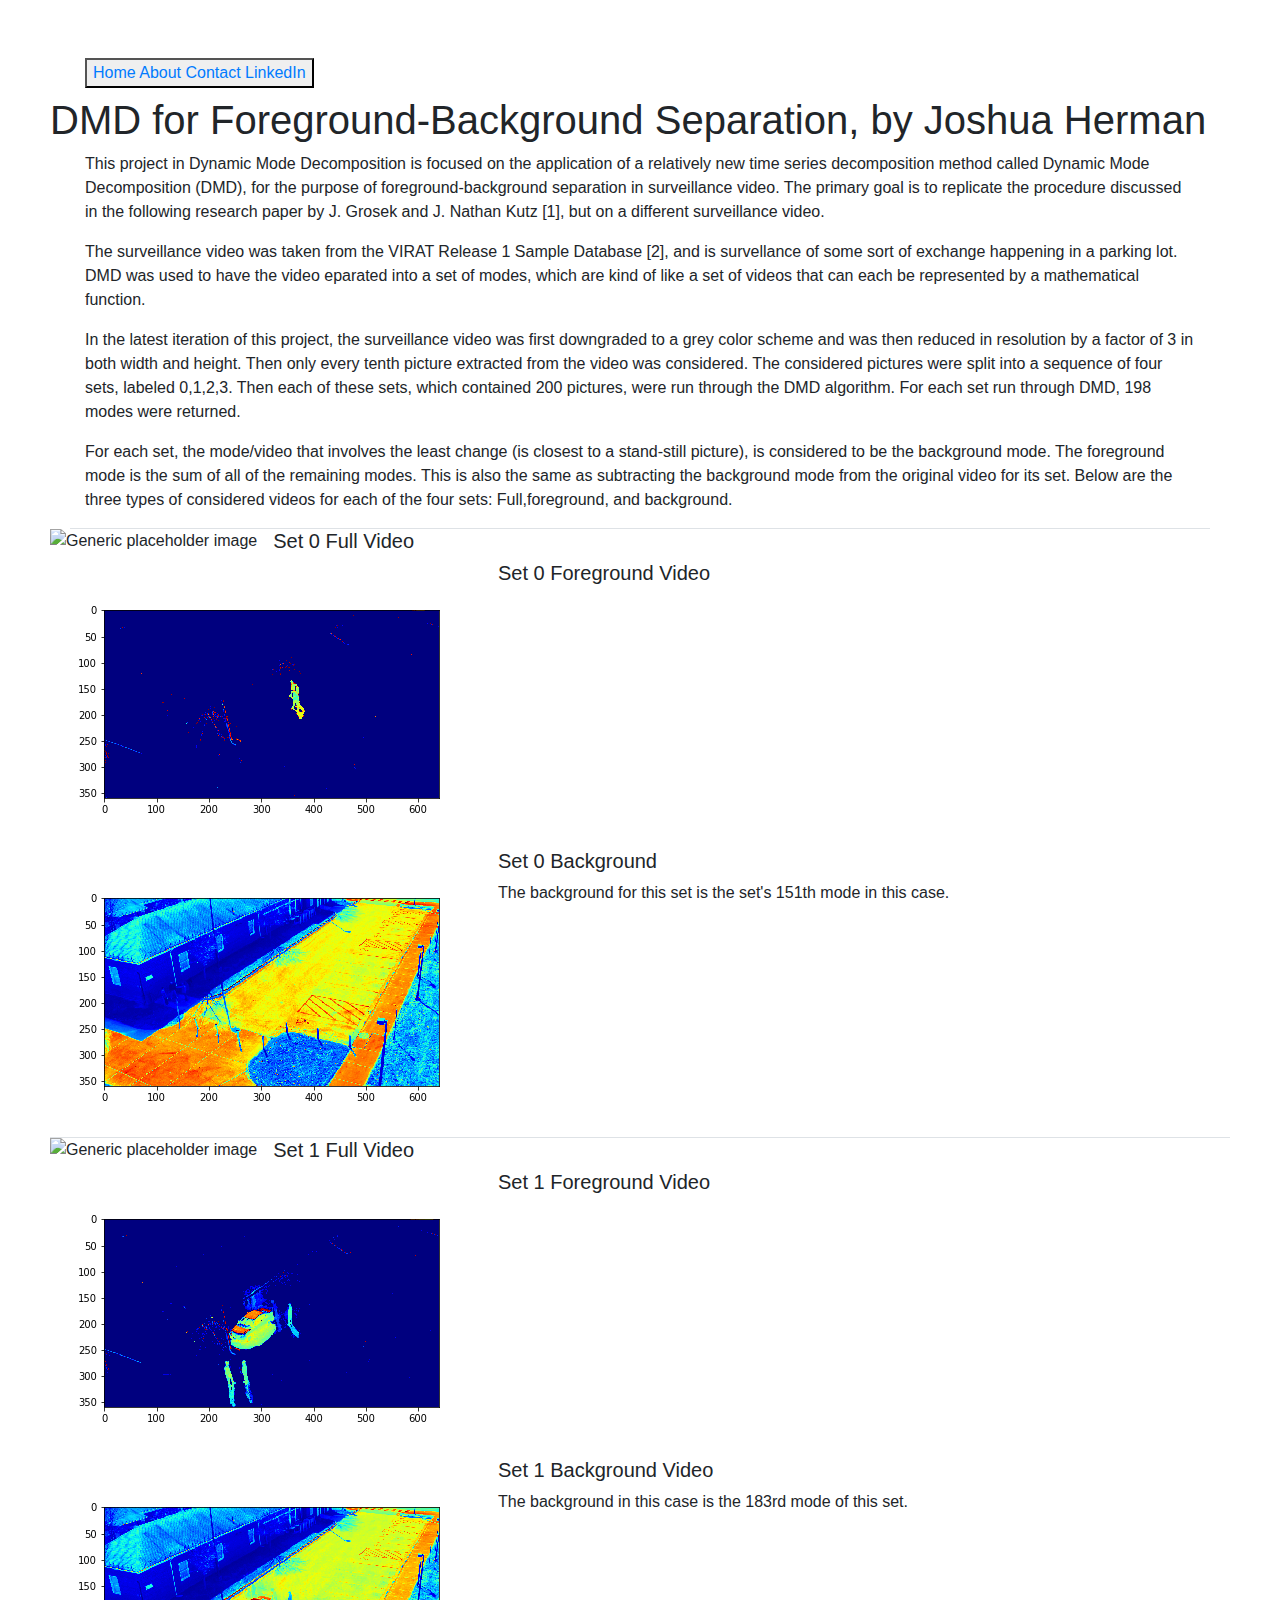
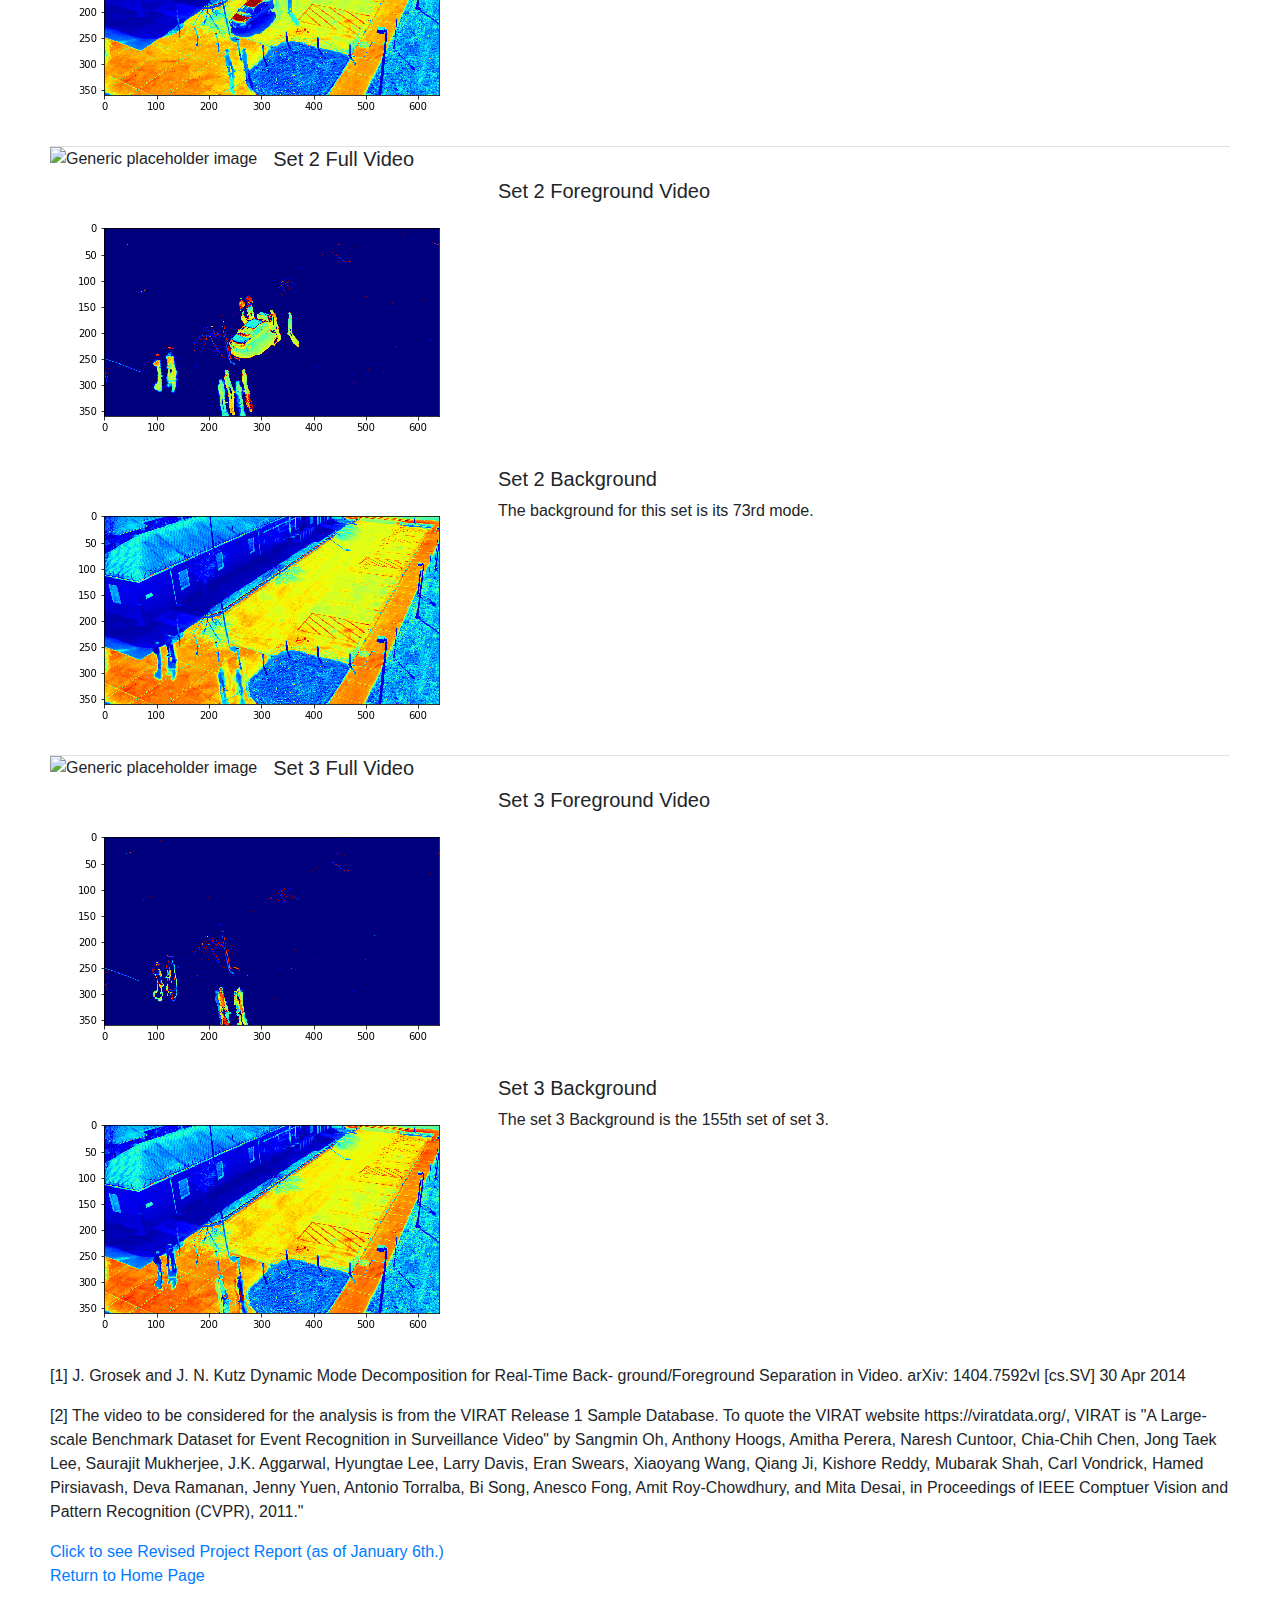
==== commit dfc6db02: "Add files via upload" ====
--- a/DMD.html
+++ b/DMD.html
@@ -8,7 +8,7 @@
     <title>DMD for foreground background separation</title>
 
     <meta name="viewport" content="width=device-width, initial-scale=1.0">
-
+    <script type="text/javascript" src="http://latex.codecogs.com/latexit.js"></script>
     <link href="bootstrap/dist/css/bootstrap.min.css" rel="stylesheet" media="screen">
     <link href="DMD.css" rel='stylesheet'>
     <style>
@@ -311,92 +311,8 @@
         </body>
 
 </div>
-<h2> General overview of differences between several project analyses.</h2>
-  <div class='container fluid'>
-
-    <div class='row'>
-    <div class='col-md-3 card flex'>
-      Attempt Descriptor
-    </div>
-    <div class='col-md-2 card flex'>
-      Paper first analysis
-    </div>
-    <div class='col-md-2 card flex'>
-      Paper second analysis
-    </div>
-    <div class='col-md-2 card flex'>
-      Latest Analysis Jan 6
-    </div>
-    <div class='col-md-2 card flex'>
-      Original Research Paper
-
-    </div>
-  </div>
-
-    <div class='row'>
-    <div class='col-md-3 card flex'>
-      Preprocessing Difference
-    </div>
-    <div class='col-md-2 card flex'>
-      My paper's first attempt used
-    </div>
-    <div class='col-md-2 card flex'>
-      My paper's second attempt used
-    </div>
-    <div class='col-md-2 card flex'>
-      Greyscale reduced in resolution by factor of 3. consideredEvery 10th picture. Have 4 sets of
-      200 images each.
-    </div>
-    <div class='col-md-2 card flex'>
-      Greyscale reduced and resolution downsampling to 11520 pixels
-      and sets of 30 images each.[1]
-
-    </div>
-  </div>
-  <div class='row'>
-  <div class='col-md-3 card flex'>
-    DMD and Postprocessing Difference
-  </div>
-  <div class='col-md-2 card flex'>
-    My paper's first attempt used
-  </div>
-  <div class='col-md-2 card flex'>
-    My paper's second attempt used
-  </div>
-  <div class='col-md-2 card flex'>
-    Used sparse svd solver to reduce memory errors. Pick background mode that makes the dynamic terms as static as possible. Subtracted static background picture
-    from original set of pictures to get foreground. Used mod 256 to keep all pixels in allowed range.
-    Filtered out pixel values in foreground that are above and below certain threshold to make background look blank.
-    Analyzed modes individualy using exponentialy decaying cosine model attained from phase-magnitude analysis of complex modes.
-  </div>
-  <div class='col-md-2 card flex'>
-    Dynamic Mode decomposition mathematics is same at a theoretical level, though code is not supplied.
-    Picks background mode that makes \omega smallest. Subtract real part of complex background mode from original video to get foreground. Add negative values in foreground back to background to get pixels in range. Results
-    shown in greyscale with brightness increased by 10 in foreground.[1]
-  </div>
-  </div>
-
-  <div class='row'>
-
-  <div class='col-md-3 card flex'>
-  Other Code Differences
-  </div>
-  <div class='col-md-2 card flex'>
-  My paper's first attempt used
-  </div>
-  <div class='col-md-2 card flex'>
-  My paper's second attempt used
-  </div>
-  <div class='col-md-2 card flex'>
-  My Most recent attempt used
-  </div>
-  <div class='col-md-2 card flex'>
-  The original research paper used
-
-  </div>
-  </div>
-
-  </div>
+
+
     <div>
       <p>[1] J. Grosek and J. N. Kutz Dynamic Mode Decomposition for Real-Time Back-
 ground/Foreground Separation in Video. arXiv: 1404.7592vl [cs.SV] 30 Apr 2014</p>
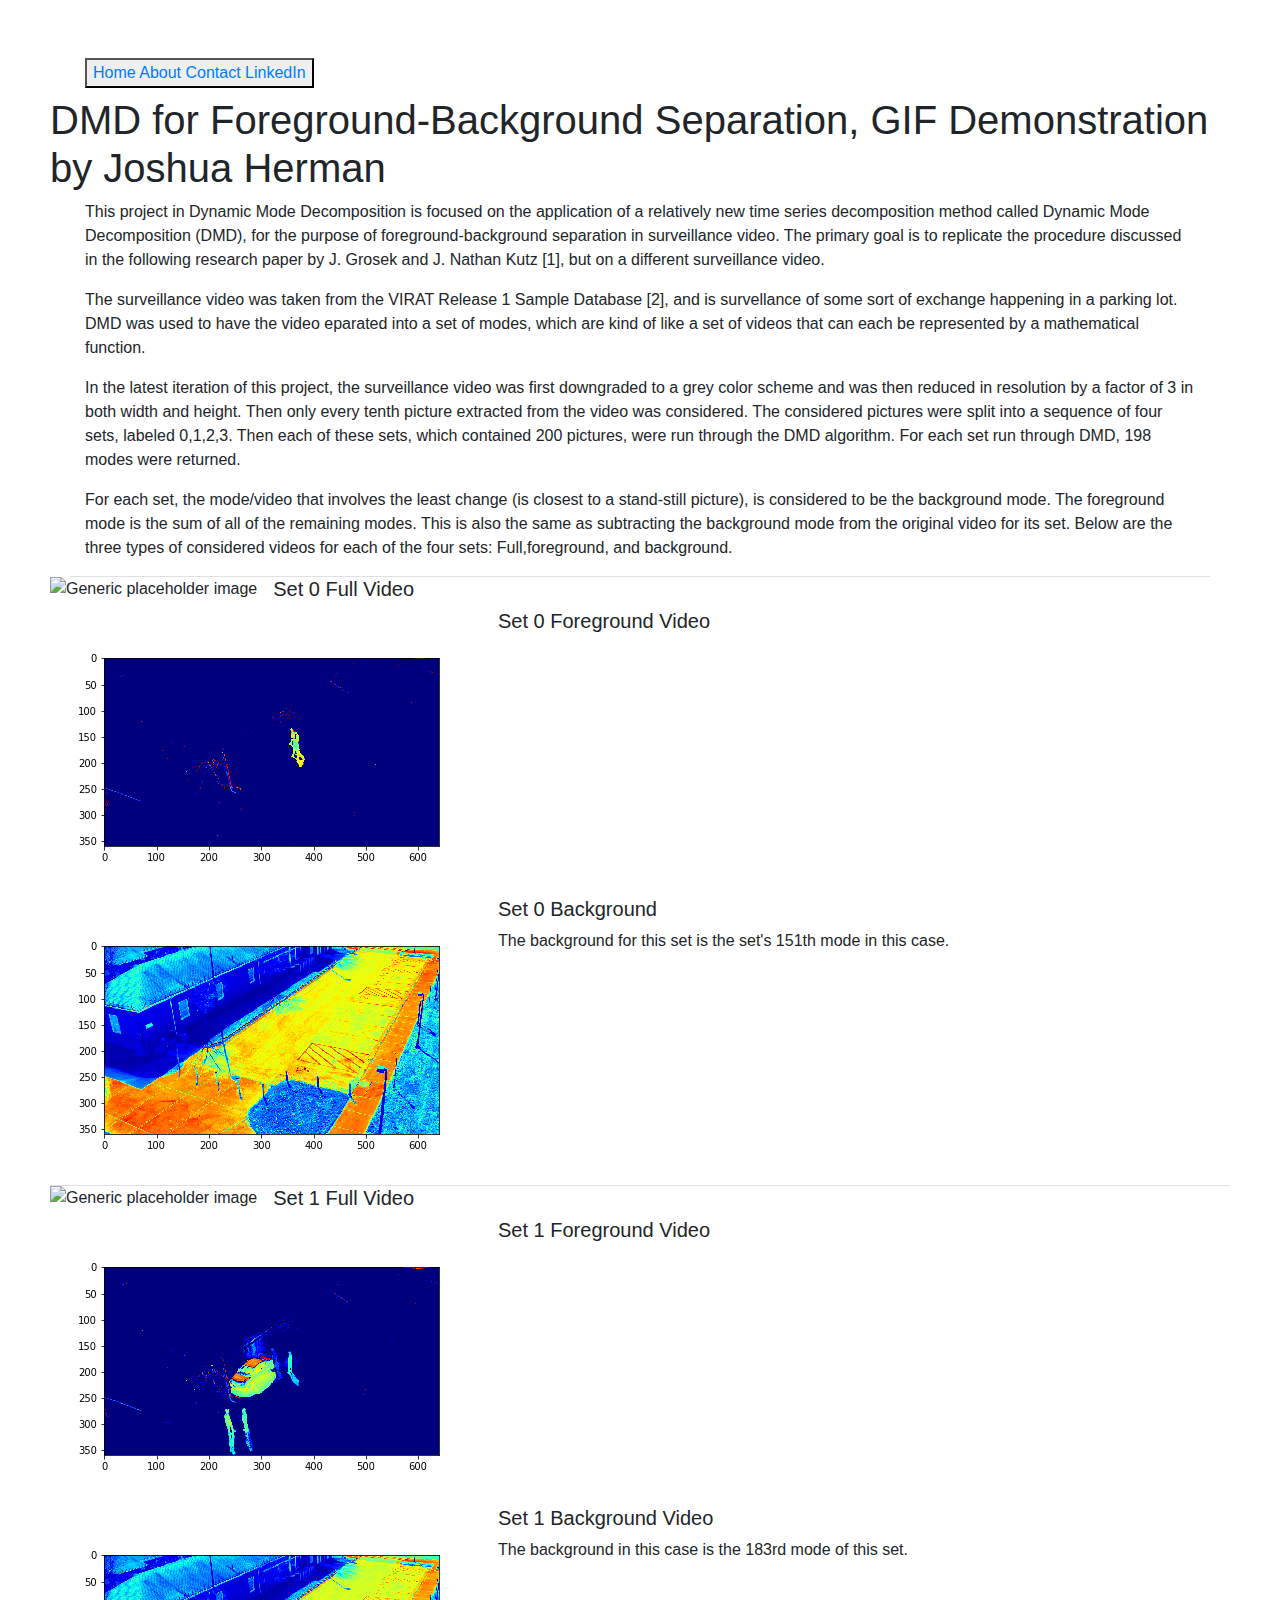
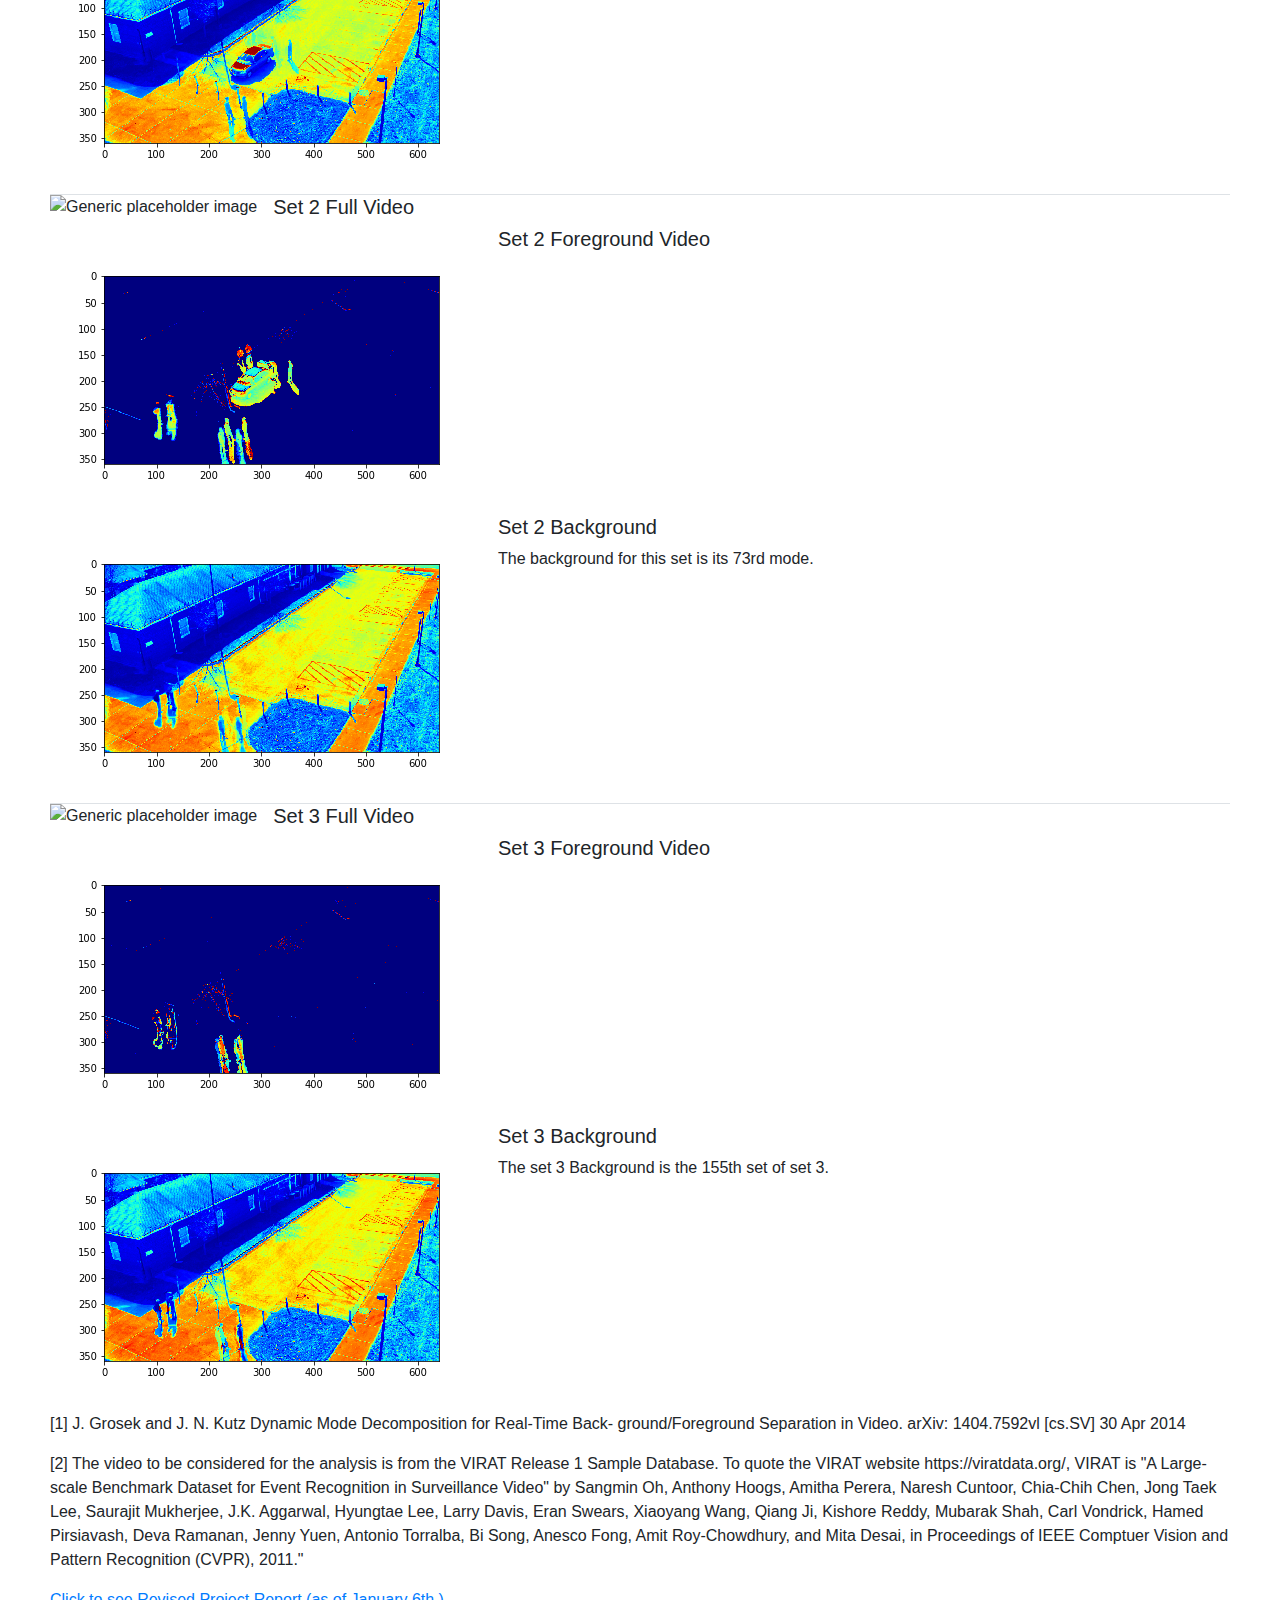
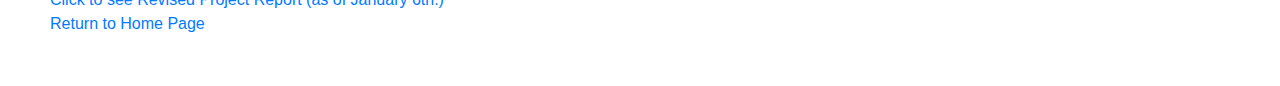
==== commit 0f105140: "Edited errors made changes" ====
--- a/DMD.html
+++ b/DMD.html
@@ -66,7 +66,7 @@
 
 
     <body>
-      <h1> DMD for Foreground-Background Separation, by Joshua Herman</h1>
+      <h1> DMD for Foreground-Background Separation, GIF Demonstration by Joshua Herman</h1>
       <div class='mt-0 border-bottom container'>
       <p> This project in Dynamic Mode Decomposition is focused on the application of a relatively new time series decomposition method called Dynamic Mode Decomposition (DMD), for the purpose
         of foreground-background separation in surveillance video. The primary goal is to replicate the procedure discussed in the following research paper by J. Grosek and J. Nathan Kutz [1], but on a different surveillance video. </p>
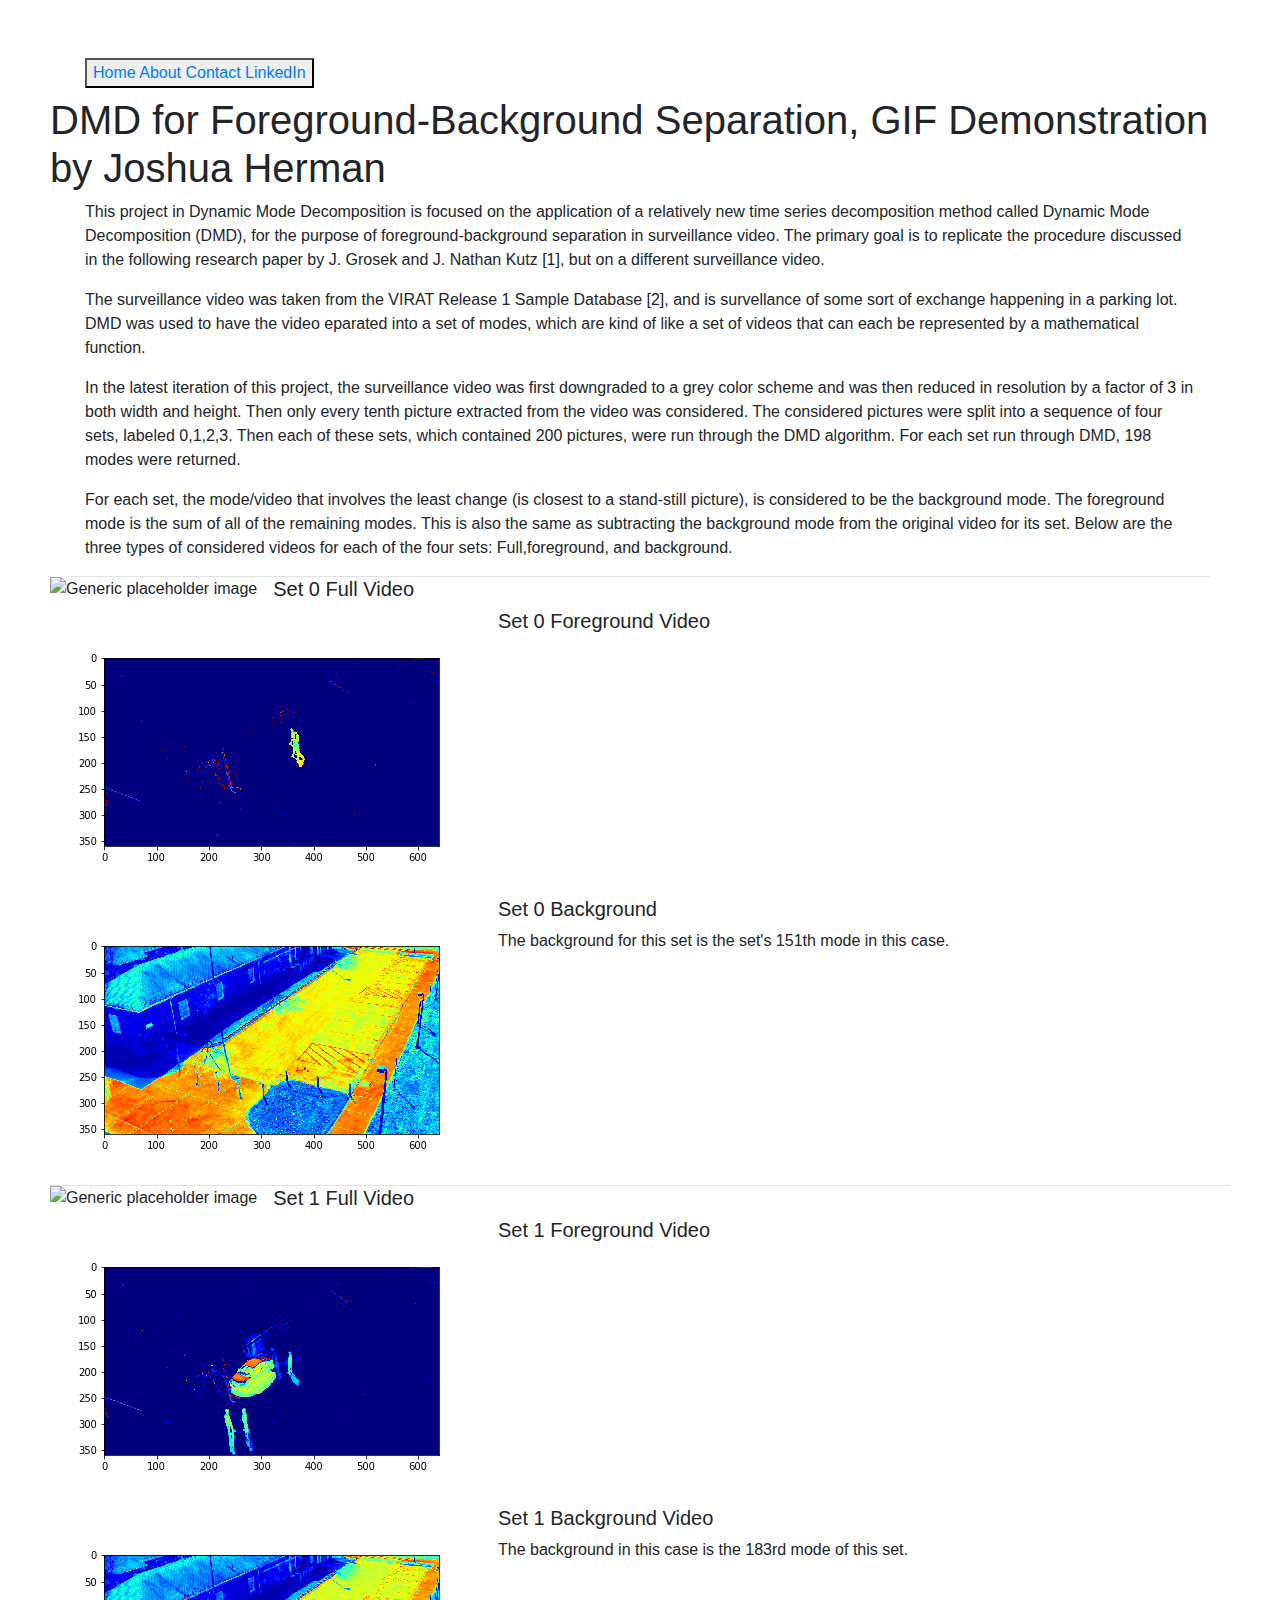
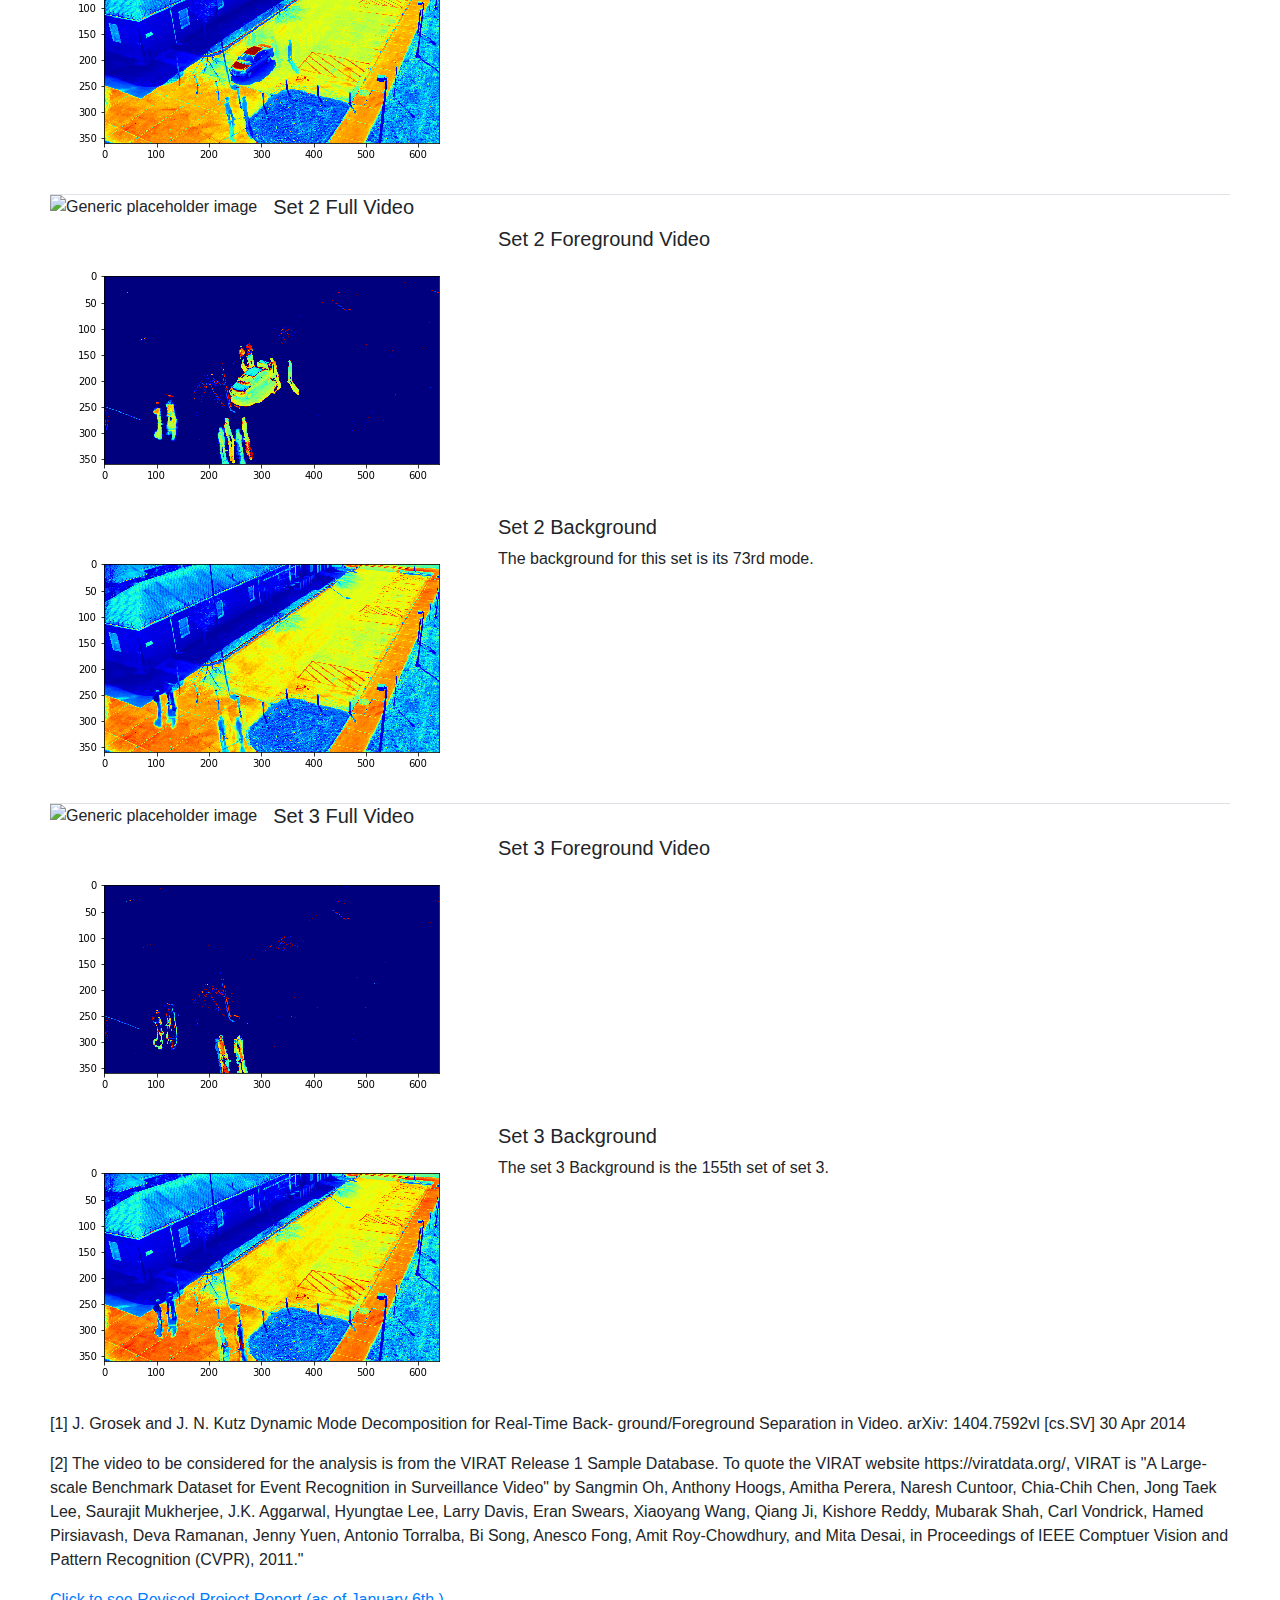
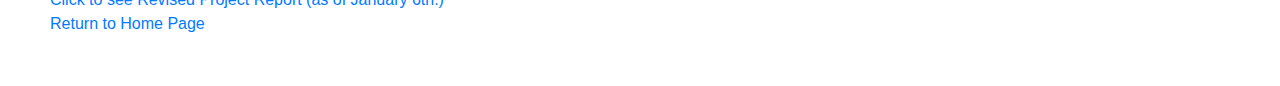
==== commit dfd75efb: "Update Navbar" ====
--- a/DMD.html
+++ b/DMD.html
@@ -44,26 +44,26 @@
     <div class="navbar navbar-inverse navbar-fixed-top">
 
       <div class="container">
-        <!----------------------------------------------------------------------------------->
+
         <div class="navbar-header">
 
           <button type="button" class="navbar-toggle" display:'flex-space' data-toggle="collapse" data-target=".navbar-collapse">
             <span class="icon-bar"><a href='index.html'>Home</a></span>
             <span class="icon-bar"><a href='me.html#About'>About</a></span>
-            <span class="icon-bar"><a href='me.html#Contact'>Contact</a></span>
+            <span class="icon-bar"><a href='contact.html#Contact'>Contact</a></span>
             <span class="icon-bar"><a href='https://linkedin.com/in/joshua-herman-60358789'>LinkedIn</a></span>
 
           </button>
 
           <a class="navbar-brand" href="#"></a>
         </div>
-        <!---------------------------------------------------------------------->
-
-        <!---------------------------------------------------------------------->
-      </div>
-      <!---------------------------------------------------------------------------->
+
+
+
+      </div>
+
     </div>
-
+    <!-------------------------------->
 
     <body>
       <h1> DMD for Foreground-Background Separation, GIF Demonstration by Joshua Herman</h1>
